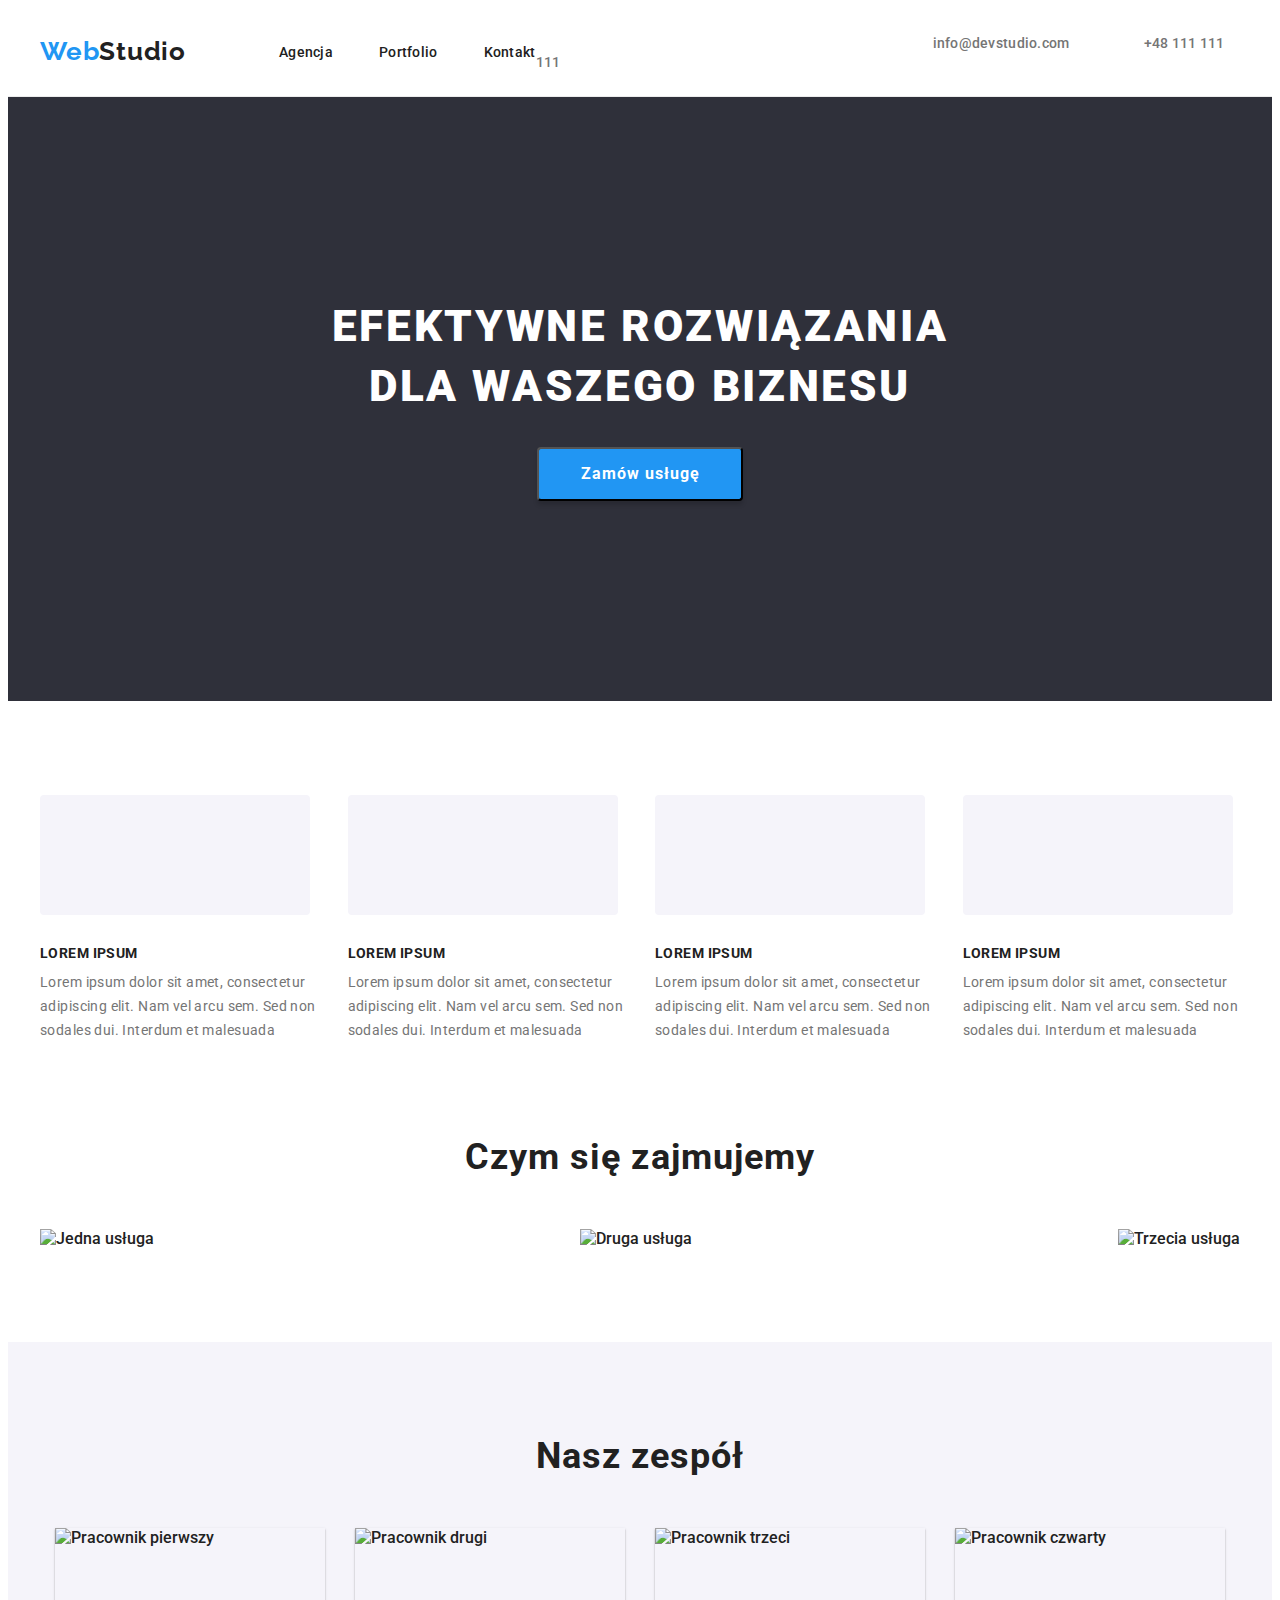
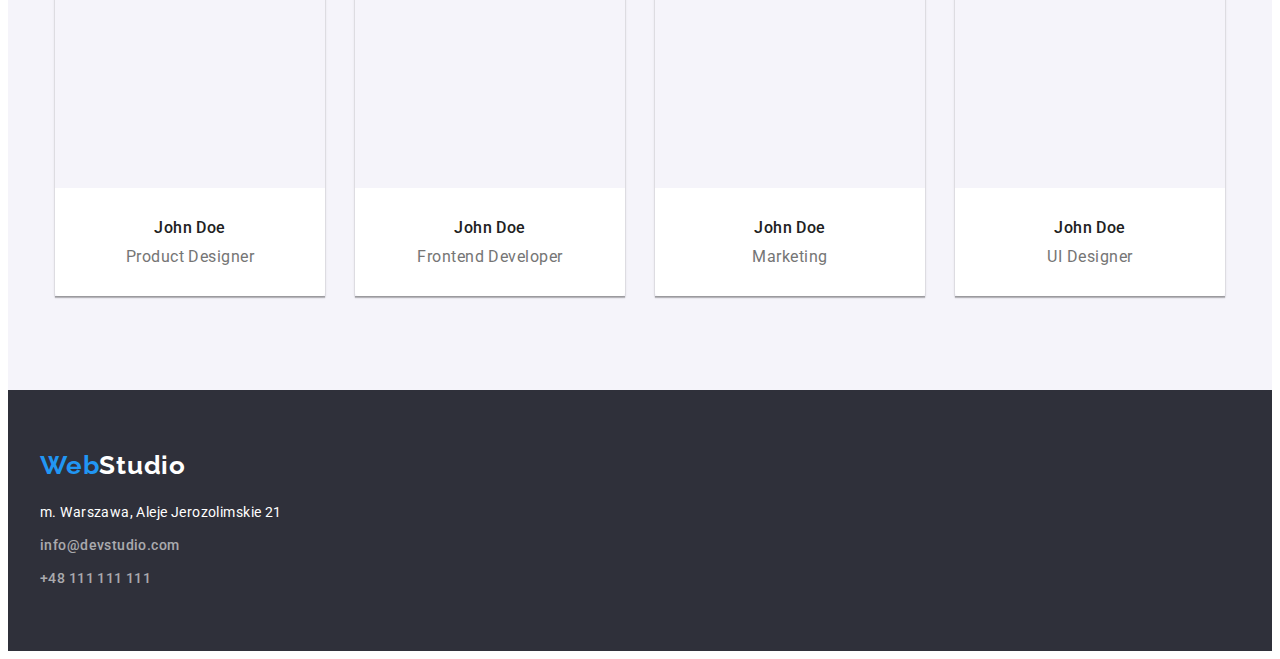
==== index.html @ 3a9ffc83 "Bum" ====
<!DOCTYPE html>
<html lang="en">
  
<!--NAGŁÓWEK-->
<head>
    <meta charset="UTF-8"/>
    <meta name="viewport" content="width=device-width, initial-scale=1.0"/>
    <link rel="preconnect" href="https://fonts.googleapis.com">
    <link rel="preconnect" href="https://fonts.gstatic.com" crossorigin="">
    <link href="https://fonts.googleapis.com/css2?family=Festive&amp;family=Qahiri&amp;family=Raleway:wght@700&amp;family=Roboto:wght@400;500;700;900&amp;family=Rubik:wght@300&amp;display=swap" rel="stylesheet">
    <link rel="stylesheet" href="https://cdnjs.cloudflare.com/ajax/libs/modern-normalize/1.1.0/modern-normalize.min.css" integrity="sha512-wpPYUAdjBVSE4KJnH1VR1HeZfpl1ub8YT/NKx4PuQ5NmX2tKuGu6U/JRp5y+Y8XG2tV+wKQpNHVUX03MfMFn9Q==" crossorigin="anonymous" referrerpolicy="no-referrer" />
    <link rel="stylesheet" href="css/styles.css"/>
    <title>Studio</title>
</head>
  
<!--BODY-->
<body>  
  
  <!--HEADER-->
  <header class="section menu">
    <div class="container">
      <nav class="menu-navigation">
      <a href="index.html" class="logo"><span class="logo-accent-main">Web</span><span class="logo-accent-black">Studio</span></a>
        <ul class="navigation">  
          <li><a href="index.html" class="navigation-link" id="link1">Agencja</a></li>
          <li><a href="portfolio.html" class="navigation-link" id="link2">Portfolio</a></li>
          <li><a href="index.html" class="navigation-link navigation-link-last" id="link3">Kontakt</a></li>
        </ul>
      <div class="contacts">
        <a href="mailto:info@devstudio.com" class="contacts-link"><svg class="ico-email" width="16px" height="12px"><use href="images/sprite.svg#icon-envelope"></use></svg>info@devstudio.com</a>
        <a href="tel:+48111111111" class="contacts-link"><svg class="ico-phone" width="10px" height="16px"><use href="images/sprite.svg#icon-phone"></use></svg>+48 111 111 111</a>
      </div>
    </nav>
    </div>
  </header>

  <!--TREŚĆ GŁÓWNA-->
  <main>
    
    <section class="section order-container">
    <div class="container">
      <h1 class="container-text">efektywne rozwiązania<br/>dla Waszego biznesu</h1>
      <button type="button" class="order-button">Zamów usługę</button>
    </div>
    </section>

    <!-- Przewaga -->
    <div class="container">
      <section class="section our-advantages">
      <ul class="paragraphs">
        <li class="paragraphs-item">
          <div class="company-logo">
            <svg class="company-logo-antenna" width="70px" height="70px"><use href="images/sprite.svg#icon-antenna"></use></svg>
          </div>  
          <h2>LOREM IPSUM</h2>
          Lorem ipsum dolor sit amet, consectetur adipiscing elit. Nam vel arcu sem. Sed non sodales dui. Interdum et malesuada</li>
        <li class="paragraphs-item">
          <div class="company-logo">
            <svg class="company-logo-antenna" width="70px" height="70px"><use href="images/sprite.svg#icon-clock"></use></svg>
          </div>
          <h2>LOREM IPSUM</h2>
          Lorem ipsum dolor sit amet, consectetur adipiscing elit. Nam vel arcu sem. Sed non sodales dui. Interdum et malesuada</li>
        <li class="paragraphs-item">
          <div class="company-logo">
            <svg class="company-logo-antenna" width="70px" height="70px"><use href="images/sprite.svg#icon-diagram"></use></svg>
          </div>
          <h2>LOREM IPSUM</h2>
          Lorem ipsum dolor sit amet, consectetur adipiscing elit. Nam vel arcu sem. Sed non sodales dui. Interdum et malesuada</li>
        <li class="paragraphs-item paragraphs-item-last">
          <div class="company-logo">
            <svg class="company-logo-antenna" width="70px" height="70px"><use href="images/sprite.svg#icon-astronaut"></use></svg>
          </div>
          <h2>LOREM IPSUM</h2>
          Lorem ipsum dolor sit amet, consectetur adipiscing elit. Nam vel arcu sem. Sed non sodales dui. Interdum et malesuada</li>                      
      </ul>
      </section>
    </div>
      
    <!-- OFERTA -->
    <section class="section offer">
    <div class="container">
    <h2>Czym się zajmujemy</h2>
      <ul class="offer-list">
      <li class="offer-list-item"><img src="./images/US1.jpg" alt="Jedna usługa" width="370" height="294" id="us1"></li>
      <li class="offer-list-item"><img src="./images/US2.jpg" alt="Druga usługa" width="370" height="294" id="us2"></li>
      <li class="offer-list-item offer-list-item-last"><img src="./images/US3.jpg" alt="Trzecia usługa" width="370" height="294" id="us3"></li>
      </ul>
    </div>
    </section>

    <!-- TEAM -->
    <section class="section team">
      <div class="container">
      <h2>Nasz zespół</h2>
        <ul class="persons-list">
          <li class="persons-list-item">
            <img src="./images/P1.jpg" alt="Pracownik pierwszy" width="270" height="260">
          <div class="persons-list-description">  
            <h4>John Doe</h4>
            <h5>Product Designer</h5>
          </div>
          </li>
          
          <li class="persons-list-item">
            <img src="./images/P2.jpg" alt="Pracownik drugi" width="270" height="260">
            <div class="persons-list-description">
            <h4>John Doe</h4>
            <h5>Frontend Developer</h5>
            </div>
          </li>
          
          <li class="persons-list-item">
            <img src="./images/P3.jpg" alt="Pracownik trzeci" width="270" height="260">
            <div class="persons-list-description">
            <h4>John Doe</h4>
            <h5>Marketing</h5>
            </div>
          </li>
          
          <li class="persons-list-item">
            <img src="./images/P4.jpg" alt="Pracownik czwarty" width="270" height="260" onmouseover="this.src='./images/P4alt.jpg';" onmouseout="this.src='./images/P4.jpg';" >
            <div class="persons-list-description">
            <h4>John Doe</h4>
            <h5>UI Designer</h5>
            </div>
          </li>
        </ul>
      </div>
    </section>

  </main>

  <!-- STOPKA -->
  <!-- <footer class="section footer">
    <div class="container">
      <section class="footer-section">
    <a href="index.html" class="logo"><span>Web</span><span class="logo-accent-white">Studio</span></a>
    <address class="address"> m. Warszawa, Aleje Jerozolimskie 21 <br/>
      <a href="mailto:info@devstudio.com" class="contacts-link">info@devstudio.com</a><br/>
      <a href="tel:+48111111111" class="contacts-link">+48 111 111 111</a>
    </address>
      </section>
    </div>
  </footer> -->

  <footer class="section footer">
    <div class="container">
      <section class="footer-section">
    <a href="index.html" class="logo"><span>Web</span><span class="logo-accent-white">Studio</span></a>
    <address class="address">
      <ul class="footer-list"> 
        <li class="footer-list-item"><span class="footer-address">m. Warszawa, Aleje Jerozolimskie 21</span></li>
        <li class="footer-list-item"><a href="mailto:info@devstudio.com" class="footer-link">info@devstudio.com</a></li>
        <li class="footer-list-item"><a href="tel:+48111111111" class="footer-link">+48 111 111 111</a></li>
      </ul>
    </address>
      </section>
    </div>
  </footer>

</body>
  
</html>
---- css/styles.css ----
/* =====FORMAL STUFF===== */
:root{
  --brand-color: #2196F3;
  --default-text-color: #212121;
  --secondary-text-color: #757575;
  --basic-white: #FFFFFF;
}

h1,
h2,
h3,
h4,
h5,
h6,
p,
ul,
ol {
  margin: 0px;
  padding: 0px;
  list-style: none;
}

a {
  text-decoration: none;
}

body {
  font-family: "Roboto", sans-serif;
  color: var(--default-text-color);
  font-weight: 500;
}

.container {
  width: 1200px;
  margin: 0 auto;
  padding: 0 15px;
}

.section {
  padding: 94px 0px 94px 0px;
}


/* =====HEADER SECTION===== */
.menu {
  border-bottom: 1px solid #ececec;
  padding: 24px 0px 25px 0px;
}

.logo{
  font-family: Raleway;
  text-decoration: none;
  font-style: normal;
  font-weight: 700;
  font-size: 26px;
  line-height: 1.192;
  letter-spacing: 0.03em;
  color: var(--brand-color);
}

.logo-accent-black{
  color: var(--default-text-color);
}

.logo-accent-white{
  color: var(--basic-white);
}

.menu-navigation{
  display: flex;
  align-items: center;
}

.navigation{
  margin-left: 93px;
  display: flex;
}

.navigation-link {
  text-decoration: none;
  color: var(--default-text-color);
  font-size: 14px;
  font-weight: 500;
  line-height: 1.142;
  letter-spacing: 0.02em;
  margin-right: 46px;
}

.navigation-link-last{
  margin-right: 0px;
}

.navigation-link:hover,
.navigation-link:focus {
  text-decoration: none;
  color: var(--brand-color);
  font-weight: 500;
  font-size: 14px;  
  line-height: 1.142;
  letter-spacing: 0.02em;  
}

.contacts-link {
  text-decoration: none;
  color: var(--secondary-text-color);
  font-size: 14px;  
  font-weight: 500;
  line-height: 1.142; 
  letter-spacing: 0.02em; 
}

.contacts-link:first-child{
  margin-right: 50px;
  margin-left: 371px;
}

.contacts-link:hover,
.contacts-link:focus {
  text-decoration: none;
  color: var(--brand-color);
  font-weight: 500;
  font-size: 14px;
  line-height: 1.142;
  letter-spacing: 0.02em;    
}

.ico-email {
  margin-right: 10px;
}

.ico-phone {
  margin-right: 10px;
}


/* =====ORDER SECTION===== */
.order-container{
  padding: 200px 0px 200px 0px;
  background: #2F303A;
  background-image: linear-gradient(
    rgba(47, 48, 58, 0.4),
    rgba(47, 48, 58, 0.4)
  ),
  url("../images/back.png");
  text-align: center;
  display: flex;
  justify-content: center;
}

.order-container h1{
  font-style: normal;
  font-weight: 900;
  font-size: 44px;
  line-height: 1.363;
  color: var(--basic-white);
  letter-spacing: 0.06em;
  text-transform: uppercase;
}

.order-button {
  background: var(--brand-color);
  box-shadow: 0px 4px 4px rgba(0, 0, 0, 0.15);
  border-radius: 4px;
  font-family: "Roboto";
  font-style: normal;
  font-weight: bold;
  font-size: 16px;
  line-height: 1.875;
  letter-spacing: 0.06em;
  color: var(--basic-white);
  cursor: pointer;
  margin-top: 30px;
  padding: 10px 41px 10px 42px;
}


/* =====FILTERS ON PORTFOLIO SITE===== */
.filters-list {
  display: flex;
  justify-content: center;
}

.button-port{
  background: #F5F4FA;
  border-radius: 4px;
  font-family: "Roboto";
  font-style: normal;
  font-weight: 500;
  font-size: 16px;
  line-height: 1.625;
  text-align: center;
  letter-spacing: 0.03em;
  cursor: pointer;
  border-radius: 4px;  
  border: none;
  padding: 6px 22px 6px 22px;
  margin-right: 8px;
  margin-top: 94px;
  margin-bottom: 50px;
}

.button-port:hover,
.button-port:focus{
  background: var(--brand-color);
  box-shadow: 0px 3px 1px rgba(0, 0, 0, 0.1), 0px 1px 2px rgba(0, 0, 0, 0.08), 0px 2px 2px rgba(0, 0, 0, 0.12);
  border-radius: 4px;
  font-family: "Roboto";
  color: var(--basic-white);
}


/* =====OUR ADVANTAGES SECTION===== */
.our-advantages ul h2{
  font-style: normal;
  font-weight: bold;
  font-size: 14px;
  line-height: 1.142;
  letter-spacing: 0.03em;
  text-transform: uppercase;
  color: var(--default-text-color);
  margin-bottom: 10px;  
}

.paragraphs{
  display: flex;
}

.paragraphs li{
  font-style: normal;
  font-weight: normal;
  font-size: 14px;
  line-height: 1.714;
  letter-spacing: 0.03em;
  color: var(--secondary-text-color);  
}

.paragraphs-item {
  margin-right: 30px;
}

.paragraphs-item-last {
  margin-right: 0px;
}

.company-logo {
  display: flex;
  background-color: #f5f4fa;
  height: 120px;
  width: 270px;
  align-items: center;
  justify-content: center;
  margin-bottom: 30px;
  border-radius: 4px;
}


/* =====OFFER SECTION===== */
.offer{
  padding-top: 0px;
}

.offer h2{
  font-style: normal;
  font-weight: 700;
  font-size: 36px;
  line-height: 1.166;
  text-align: center;
  letter-spacing: 0.03em;
}

.offer-list {
  display: flex;
  padding-top: 50px;
  justify-content: space-between;
}

/* =====TEAM SECTION===== */
.team{
  background: #F5F4FA;
}

.team h2{
  font-style: normal;
  font-weight: 700;
  font-size: 36px;
  line-height: 1.166;
  text-align: center;
  letter-spacing: 0.03em;
  padding-bottom: 50px;
}

.persons-list{
  display: flex;
  justify-content: space-around;
}

.persons-list-description{
  background-color: var(--basic-white);
  padding-top: 30px;
  padding-bottom: 30px;
  border-radius: 0px 0px 4px 4px;
}

.persons-list h4{
  font-style: normal;
  font-weight: 500;
  font-size: 16px;
  line-height: 1.187;
  text-align: center;
  letter-spacing: 0.03em;
  margin-bottom: 10px;
}

.persons-list h5{
  font-style: normal;
  font-weight: 400;
  font-size: 16px;
  line-height: 1.187;
  text-align: center;
  letter-spacing: 0.03em;
  color: var(--secondary-text-color);
}

.persons-list-item{
  box-shadow: 0px 1px 3px rgba(0, 0, 0, 0.12), 0px 1px 1px rgba(0, 0, 0, 0.14), 0px 2px 1px rgba(0, 0, 0, 0.2);
}

.persons-list-item img{
  display: block;
}


/* =====PORTFOLIO SECTION===== */
.portfolio-list-item-description {
  border-left: 1px solid #EEEEEE;
  border-bottom: 1px solid #EEEEEE;
  border-right: 1px solid #EEEEEE;
  padding: 20px 0px 20px 20px;
}

.portfolio h4{
  font-style: normal;
  font-weight: 700;
  font-size: 18px;
  line-height: 2;
  letter-spacing: 0.06em;  
}

.portfolio h5{
  font-style: normal;
  font-weight: 400;
  font-size: 16px;
  line-height: 1.875;
  letter-spacing: 0.03em;
  color: var(--secondary-text-color); 
}

.portfolio-list {
  display: flex;
  flex-wrap: wrap;
  margin-bottom: 64px;
}

.portfolio-list-item{
  margin-right: 30px;
  margin-bottom: 30px;
}

.portfolio-list-item-no-margin{
  margin-right: 0px;
}

.portfolio-list-item img {
  display: block;
}

/* =====FOOTER SECTION===== */
/* .footer{
  background: #2F303A;
  padding: 60px 0px 60px 0px;
}

.address{
  font-style: normal;
  font-weight: normal;
  font-size: 14px;
  line-height: 1.714;
  letter-spacing: 0.03em;
  margin-top: 11px;
  color: var(--basic-white);  
}

.address .contacts-link{
  font-style: normal;
  font-weight: 500;
  font-size: 14px;
  line-height: 1.714;
  letter-spacing: 0.03em;
  color: rgba(255, 255, 255, 0.6);
  margin-top: 9px;
}

.address .contacts-link:hover,
.address .contacts-link:focus{
  font-style: normal;
  font-weight: 500;
  font-size: 14px;
  line-height: 1.714;
  letter-spacing: 0.03em;
  color: var(--brand-color);
} */

.footer{
  background: #2F303A;
  padding: 60px 0px 60px 0px;
}

.footer-list{
  margin-top:20px;
}

.footer-address{
  font-style: normal;
  font-weight: normal;
  font-size: 14px;
  line-height: 1.714;
  letter-spacing: 0.03em;
  color: var(--basic-white);
}

.footer-list-item{
  margin-top:9px;
}

.footer-link{
  font-style: normal;
  font-weight: 500;
  font-size: 14px;
  line-height: 1.714;
  letter-spacing: 0.03em;
  color: rgba(255, 255, 255, 0.6);
}

.footer-link:hover,
.footer-link:focus{
  font-style: normal;
  font-weight: 500;
  font-size: 14px;
  line-height: 1.714;
  letter-spacing: 0.03em;
  color: var(--brand-color);
}
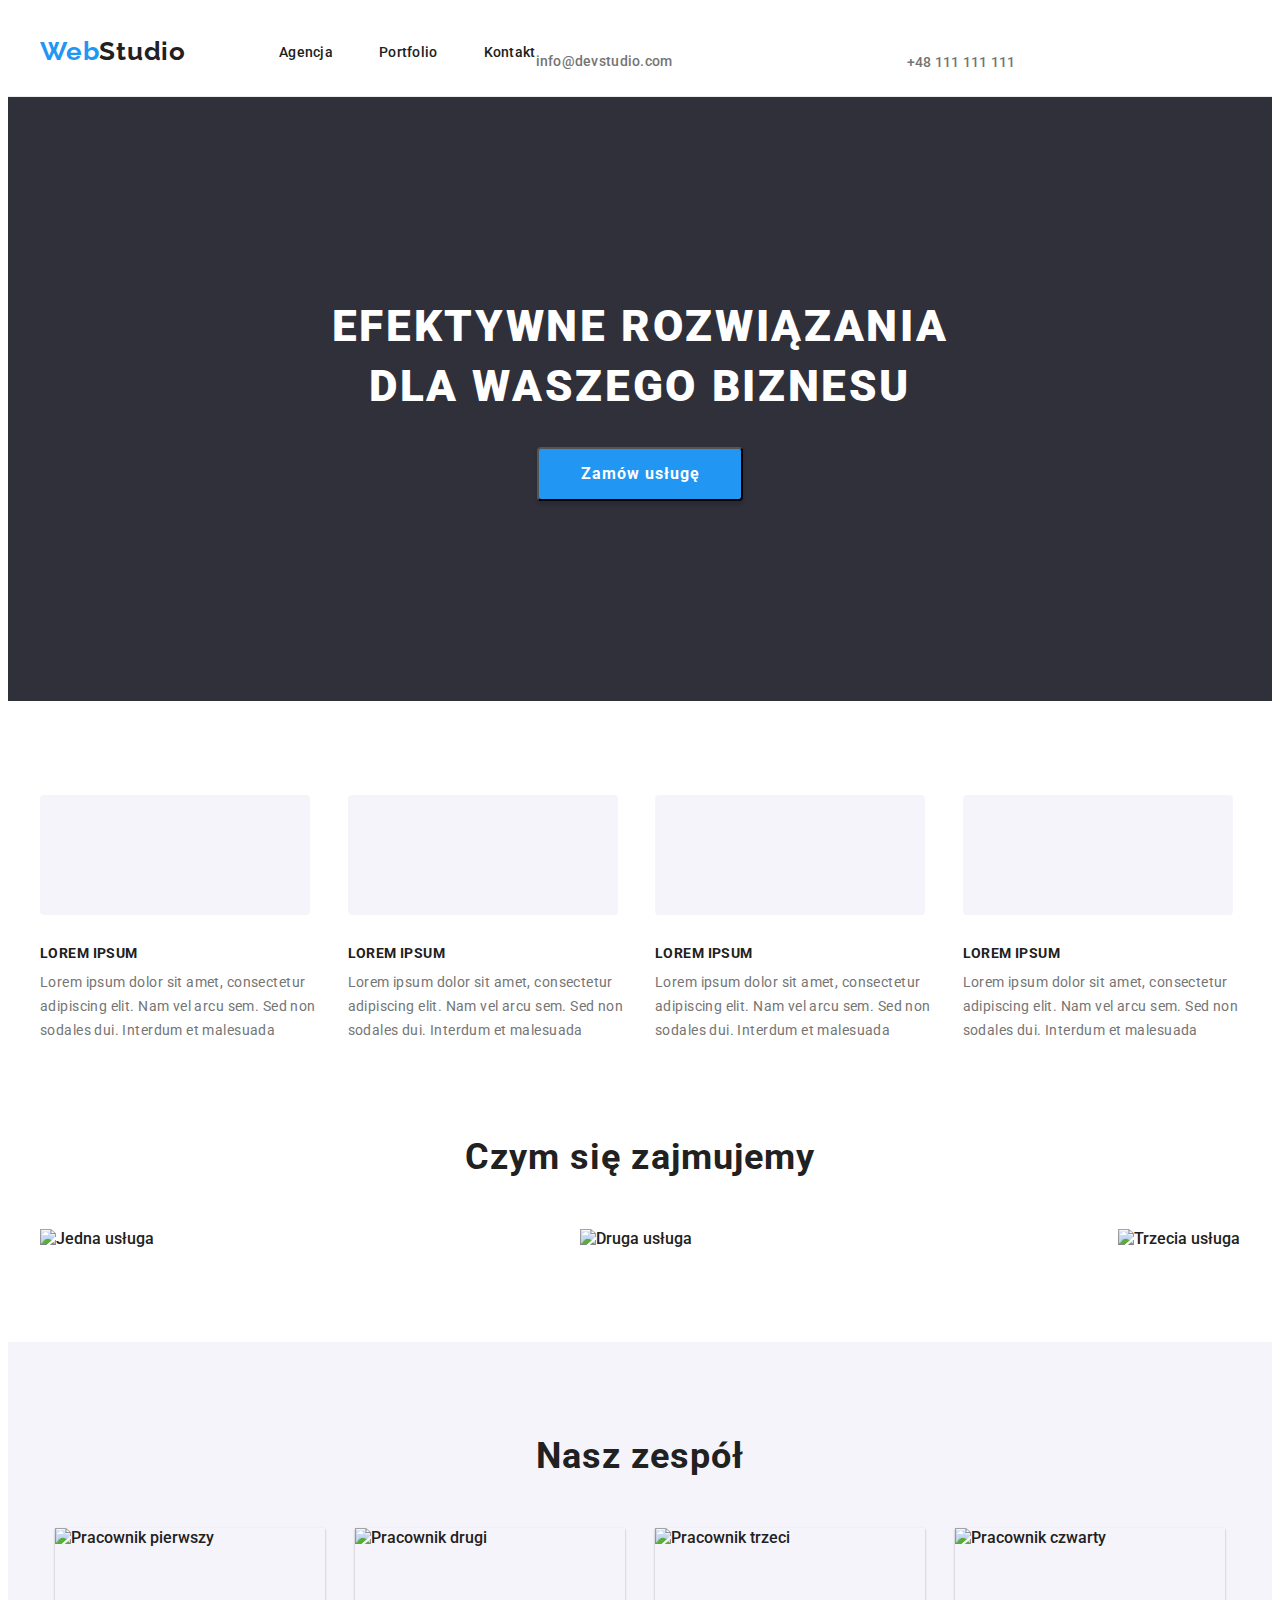
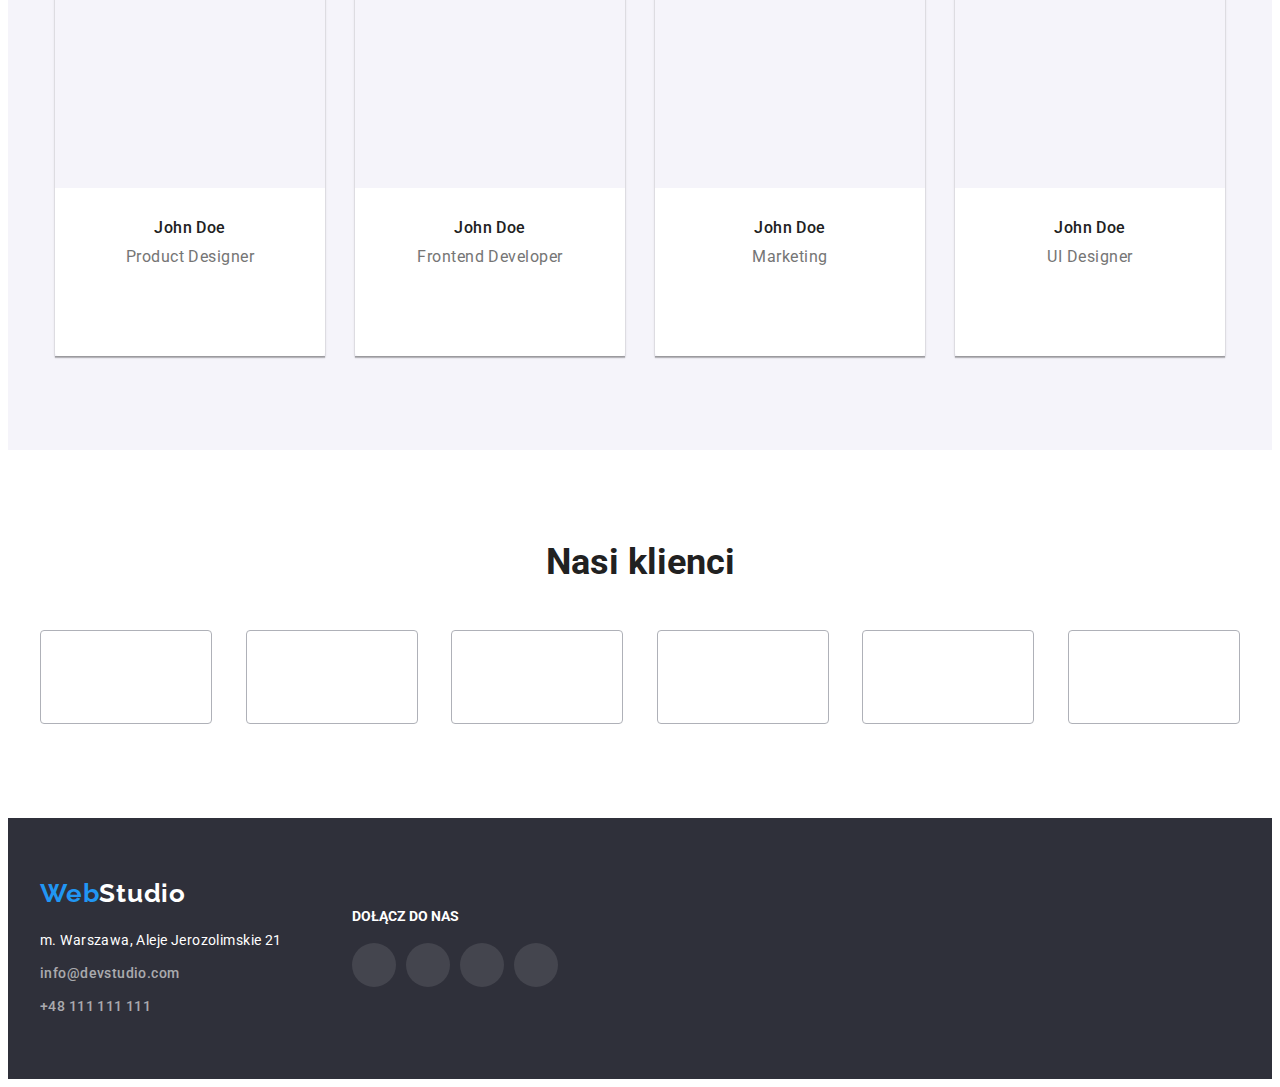
==== commit 74044e0f: "Banana" ====
--- a/index.html
+++ b/index.html
@@ -26,10 +26,14 @@
           <li><a href="portfolio.html" class="navigation-link" id="link2">Portfolio</a></li>
           <li><a href="index.html" class="navigation-link navigation-link-last" id="link3">Kontakt</a></li>
         </ul>
-      <div class="contacts">
+      <!-- <div class="contacts">
         <a href="mailto:info@devstudio.com" class="contacts-link"><svg class="ico-email" width="16px" height="12px"><use href="images/sprite.svg#icon-envelope"></use></svg>info@devstudio.com</a>
         <a href="tel:+48111111111" class="contacts-link"><svg class="ico-phone" width="10px" height="16px"><use href="images/sprite.svg#icon-phone"></use></svg>+48 111 111 111</a>
-      </div>
+      </div> -->
+      <ul class="contacts">
+        <li><a href="mailto:info@devstudio.com" class="contacts-link"><svg class="ico-email" width="16px" height="12px"><use href="images/sprite.svg#icon-envelope"></use></svg>info@devstudio.com</a></li>
+        <li><a href="tel:+48111111111" class="contacts-link"><svg class="ico-phone" width="10px" height="16px"><use href="images/sprite.svg#icon-phone"></use></svg>+48 111 111 111</a></li>
+      </ul>
     </nav>
     </div>
   </header>
@@ -98,6 +102,12 @@
           <div class="persons-list-description">  
             <h4>John Doe</h4>
             <h5>Product Designer</h5>
+            <ul class="social-list">
+              <li class="social-list-item"><a href="#" class="social-list-link"><svg class ="social-list-icon"><use href="images/sprite.svg#icon-instagram"></use></svg></a></li>
+              <li class="social-list-item"><a href="#" class="social-list-link"><svg class ="social-list-icon"><use href="images/sprite.svg#icon-twitter"></use></svg></a></li>
+              <li class="social-list-item"><a href="#" class="social-list-link"><svg class ="social-list-icon"><use href="images/sprite.svg#icon-facebook"></use></svg></a></li>
+              <li class="social-list-item"><a href="#" class="social-list-link"><svg class ="social-list-icon"><use href="images/sprite.svg#icon-linkedin"></use></svg></a></li>
+            </ul>
           </div>
           </li>
           
@@ -106,6 +116,12 @@
             <div class="persons-list-description">
             <h4>John Doe</h4>
             <h5>Frontend Developer</h5>
+            <ul class="social-list">
+              <li class="social-list-item"><a href="#" class="social-list-link"><svg class ="social-list-icon"><use href="images/sprite.svg#icon-instagram"></use></svg></a></li>
+              <li class="social-list-item"><a href="#" class="social-list-link"><svg class ="social-list-icon"><use href="images/sprite.svg#icon-twitter"></use></svg></a></li>
+              <li class="social-list-item"><a href="#" class="social-list-link"><svg class ="social-list-icon"><use href="images/sprite.svg#icon-facebook"></use></svg></a></li>
+              <li class="social-list-item"><a href="#" class="social-list-link"><svg class ="social-list-icon"><use href="images/sprite.svg#icon-linkedin"></use></svg></a></li>
+            </ul>
             </div>
           </li>
           
@@ -114,6 +130,12 @@
             <div class="persons-list-description">
             <h4>John Doe</h4>
             <h5>Marketing</h5>
+            <ul class="social-list">
+              <li class="social-list-item"><a href="#" class="social-list-link"><svg class ="social-list-icon"><use href="images/sprite.svg#icon-instagram"></use></svg></a></li>
+              <li class="social-list-item"><a href="#" class="social-list-link"><svg class ="social-list-icon"><use href="images/sprite.svg#icon-twitter"></use></svg></a></li>
+              <li class="social-list-item"><a href="#" class="social-list-link"><svg class ="social-list-icon"><use href="images/sprite.svg#icon-facebook"></use></svg></a></li>
+              <li class="social-list-item"><a href="#" class="social-list-link"><svg class ="social-list-icon"><use href="images/sprite.svg#icon-linkedin"></use></svg></a></li>
+            </ul>
             </div>
           </li>
           
@@ -122,9 +144,30 @@
             <div class="persons-list-description">
             <h4>John Doe</h4>
             <h5>UI Designer</h5>
+            <ul class="social-list">
+              <li class="social-list-item"><a href="#" class="social-list-link"><svg class ="social-list-icon"><use href="images/sprite.svg#icon-instagram"></use></svg></a></li>
+              <li class="social-list-item"><a href="#" class="social-list-link"><svg class ="social-list-icon"><use href="images/sprite.svg#icon-twitter"></use></svg></a></li>
+              <li class="social-list-item"><a href="#" class="social-list-link"><svg class ="social-list-icon"><use href="images/sprite.svg#icon-facebook"></use></svg></a></li>
+              <li class="social-list-item"><a href="#" class="social-list-link"><svg class ="social-list-icon"><use href="images/sprite.svg#icon-linkedin"></use></svg></a></li>
+            </ul>
             </div>
           </li>
         </ul>
+      </div>
+    </section>
+
+    <!-- OUR CLIENTS -->
+    <section class="section clients">
+      <div class="container">
+        <h4 class="clients-text">Nasi klienci</h4>
+                <ul class="clients-list">
+                    <li class="clients-list-logo"><svg class="client-list-ico"><use href="images/sprite.svg#icon-CompanyLogo1"></use></svg></li>
+                    <li class="clients-list-logo"><svg class="client-list-ico"><use href="images/sprite.svg#icon-CompanyLogo2"></use></svg></li>
+                    <li class="clients-list-logo"><svg class="client-list-ico"><use href="images/sprite.svg#icon-CompanyLogo3"></use></svg></li>
+                    <li class="clients-list-logo"><svg class="client-list-ico"><use href="images/sprite.svg#icon-CompanyLogo4"></use></svg></li>
+                    <li class="clients-list-logo"><svg class="client-list-ico"><use href="images/sprite.svg#icon-CompanyLogo5"></use></svg></li>
+                    <li class="clients-list-logo"><svg class="client-list-ico"><use href="images/sprite.svg#icon-CompanyLogo6"></use></svg></li>
+                </ul>
       </div>
     </section>
 
@@ -144,9 +187,9 @@
   </footer> -->
 
   <footer class="section footer">
-    <div class="container">
-      <section class="footer-section">
+    <div class="container"> 
     <a href="index.html" class="logo"><span>Web</span><span class="logo-accent-white">Studio</span></a>
+    <section class="footer-section">
     <address class="address">
       <ul class="footer-list"> 
         <li class="footer-list-item"><span class="footer-address">m. Warszawa, Aleje Jerozolimskie 21</span></li>
@@ -154,6 +197,15 @@
         <li class="footer-list-item"><a href="tel:+48111111111" class="footer-link">+48 111 111 111</a></li>
       </ul>
     </address>
+    <div class="social-media">
+      <h5 class="social-media-text">DOŁĄCZ DO NAS</h5>
+      <ul class="social-media-list">
+          <li class="social-media-list-item"><a href="#" class="social-media-list-link"><svg class ="social-media-list-icon"><use href="images/sprite.svg#icon-instagram"></use></svg></a></li>
+          <li class="social-media-list-item"><a href="#" class="social-media-list-link"><svg class ="social-media-list-icon"><use href="images/sprite.svg#icon-twitter"></use></svg></a></li>
+          <li class="social-media-list-item"><a href="#" class="social-media-list-link"><svg class ="social-media-list-icon"><use href="images/sprite.svg#icon-facebook"></use></svg></a></li>
+          <li class="social-media-list-item"><a href="#" class="social-media-list-link"><svg class ="social-media-list-icon"><use href="images/sprite.svg#icon-linkedin"></use></svg></a></li>
+      </ul>
+    </div>
       </section>
     </div>
   </footer>
--- a/css/styles.css
+++ b/css/styles.css
@@ -100,6 +100,10 @@
   letter-spacing: 0.02em;  
 }
 
+.contacts{
+  display: flex;
+}
+
 .contacts-link {
   text-decoration: none;
   color: var(--secondary-text-color);
@@ -111,7 +115,7 @@
 
 .contacts-link:first-child{
   margin-right: 50px;
-  margin-left: 371px;
+  margin-left: 345px;
 }
 
 .contacts-link:hover,
@@ -329,6 +333,47 @@
   display: block;
 }
 
+.social-list {
+  display: flex;
+  justify-content: space-around;
+  align-items: center;
+  margin-left: 32px;
+  margin-right: 32px;
+}
+
+.social-list-item {
+  display: flex;
+  align-items: center;
+  justify-content: space-around;
+}
+
+.social-list-icon {
+  width: 20px;
+  height: 20px;
+}
+
+.social-list-icon:hover,
+.social-list-icon:focus {
+  fill: #fff;
+}
+
+.social-list-link {
+  display: flex;
+  align-items: center;
+  justify-content: space-around;
+  width: 44px;
+  height: 44px;
+  margin-top: 16px;
+  background-color: #fff;
+  fill: #afb1b8;
+  border-radius: 50%;
+}
+
+.social-list-link:hover,
+.social-list-link:focus {
+  background-color: #2196f3;
+  fill: #fff;
+}
 
 /* =====PORTFOLIO SECTION===== */
 .portfolio-list-item-description {
@@ -374,6 +419,44 @@
   display: block;
 }
 
+/* =====CLIENTS SECTION===== */
+
+.clients-text {
+  font-family: Roboto;
+  font-style: Bold;
+  font-size: 36px;
+  line-height: 42px;
+  line-height: 100%;
+  text-align: Center;
+  vertical-align: Top;
+  letter-spacing: 3%;
+  margin-bottom: 50px;
+}
+
+.clients-list {
+  display: flex;
+  align-items: left;
+  justify-content: space-between;
+}
+
+.clients-list-logo {
+  display: flex;
+  width: 170px;
+  height: 92px;
+  border-radius: 4px;
+  border-width: 1px;
+  border-style: solid;
+  border-color: #afb1b8;
+  fill: #afb1b8;
+}
+
+.clients-list-logo:hover,
+.clients-list-logo:focus {
+  border-color: #2196f3;
+  fill: #2196f3;
+  cursor: pointer;
+}
+
 /* =====FOOTER SECTION===== */
 /* .footer{
   background: #2F303A;
@@ -415,6 +498,10 @@
   padding: 60px 0px 60px 0px;
 }
 
+.footer-section{
+  display: flex;
+}
+
 .footer-list{
   margin-top:20px;
 }
@@ -449,4 +536,63 @@
   line-height: 1.714;
   letter-spacing: 0.03em;
   color: var(--brand-color);
+}
+
+.social-media {
+  width: 206px;
+  height: 80px;
+  margin-left: 70px;
+}
+
+.social-media-text {
+  font-family: Roboto;
+  font-style: Bold;
+  font-size: 14px;
+  line-height: 16px;
+  line-height: 100%;
+  text-align: Left;
+  vertical-align: Top;
+  letter-spacing: 3%;
+  color: #fff;
+  margin-bottom: 20px;
+}
+
+.social-media-list {
+  display: flex;
+  justify-content: space-between;
+  align-items: flex-start;
+}
+
+.social-media-list-item {
+  display: flex;
+  align-items: flex-start;
+  justify-content: space-between;
+}
+
+.social-media-list-icon {
+  width: 20px;
+  height: 20px;
+}
+
+.social-media-list-icon:hover,
+.social-media-list-icon:focus {
+  fill: #fff;
+}
+
+.social-media-list-link {
+  display: flex;
+  align-items: center;
+  justify-content: space-around;
+  width: 44px;
+  height: 44px;
+  margin-bottom: 30px;
+  background-color: rgba(255, 255, 255, 0.1);
+  fill: #fff;
+  border-radius: 50%;
+}
+
+.social-media-list-link:hover,
+.social-media-list-link:focus {
+  background-color: #2196f3;
+  fill: #fff;
 }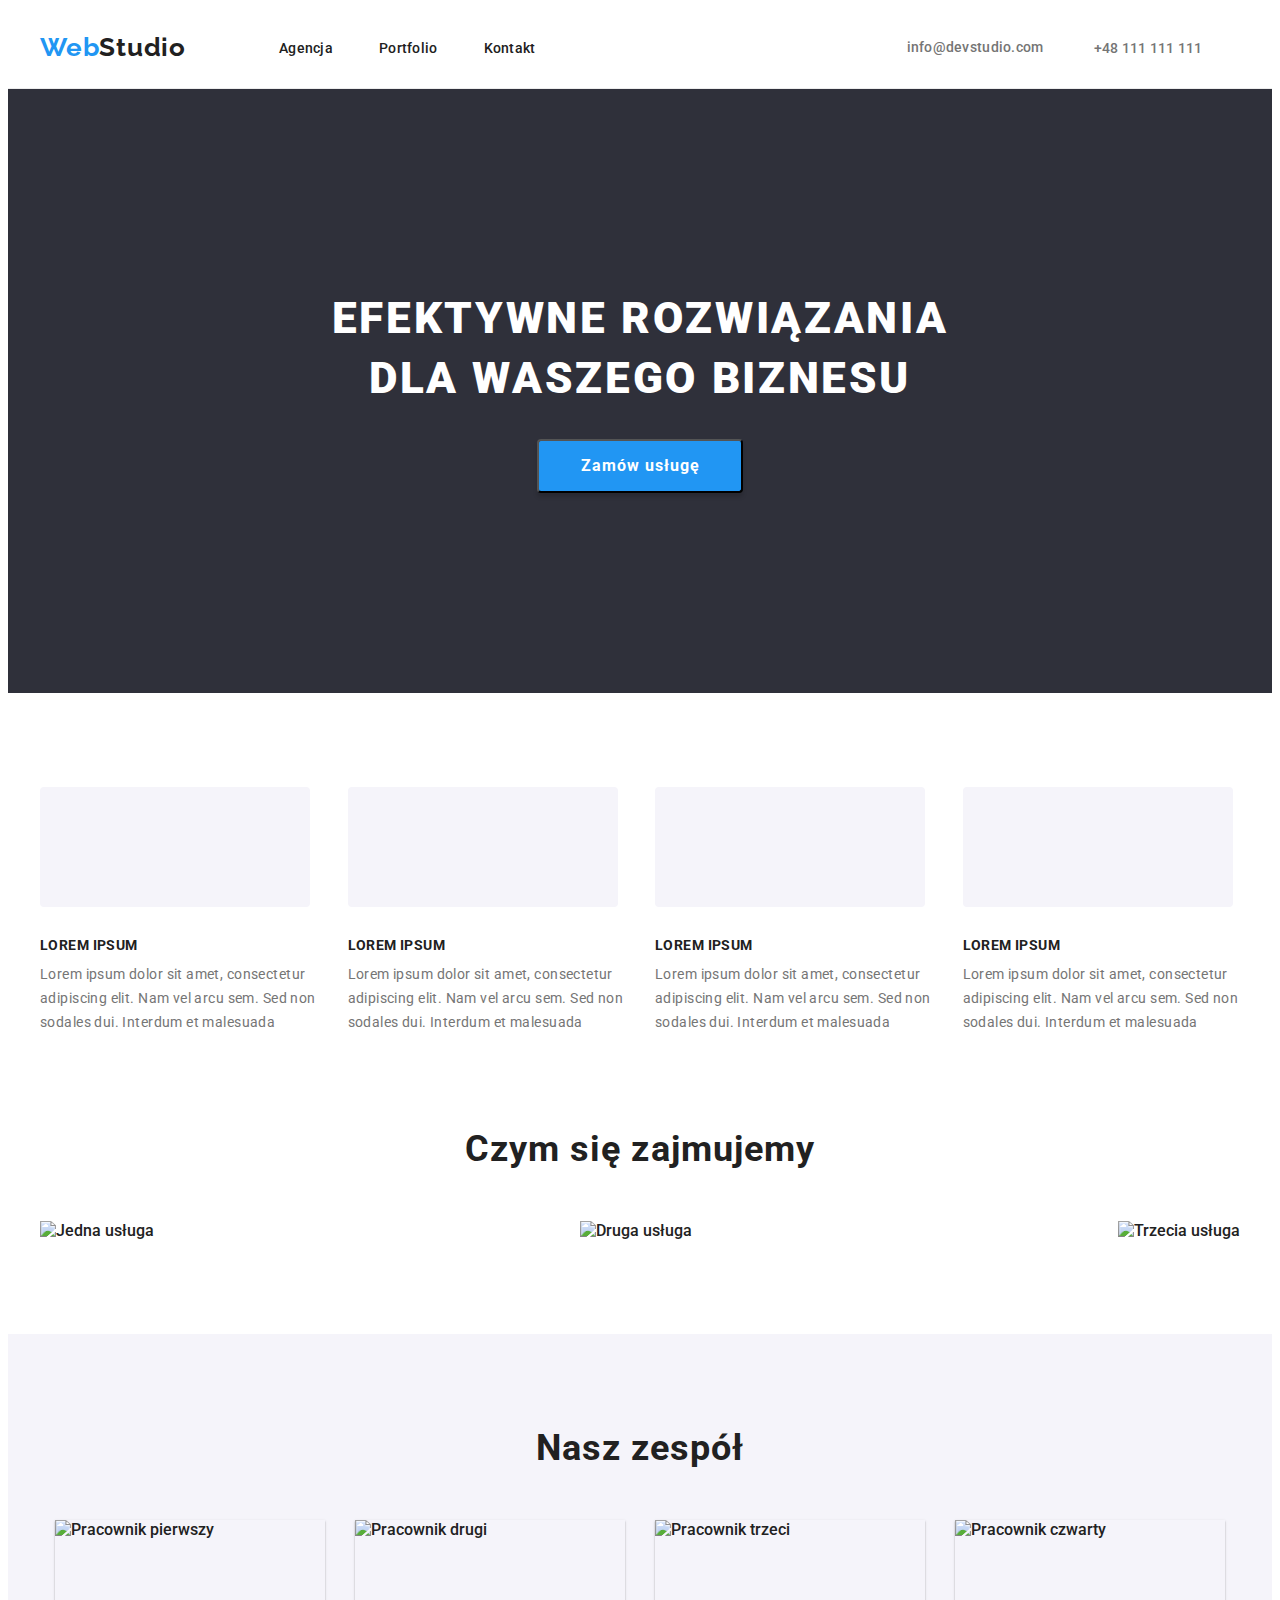
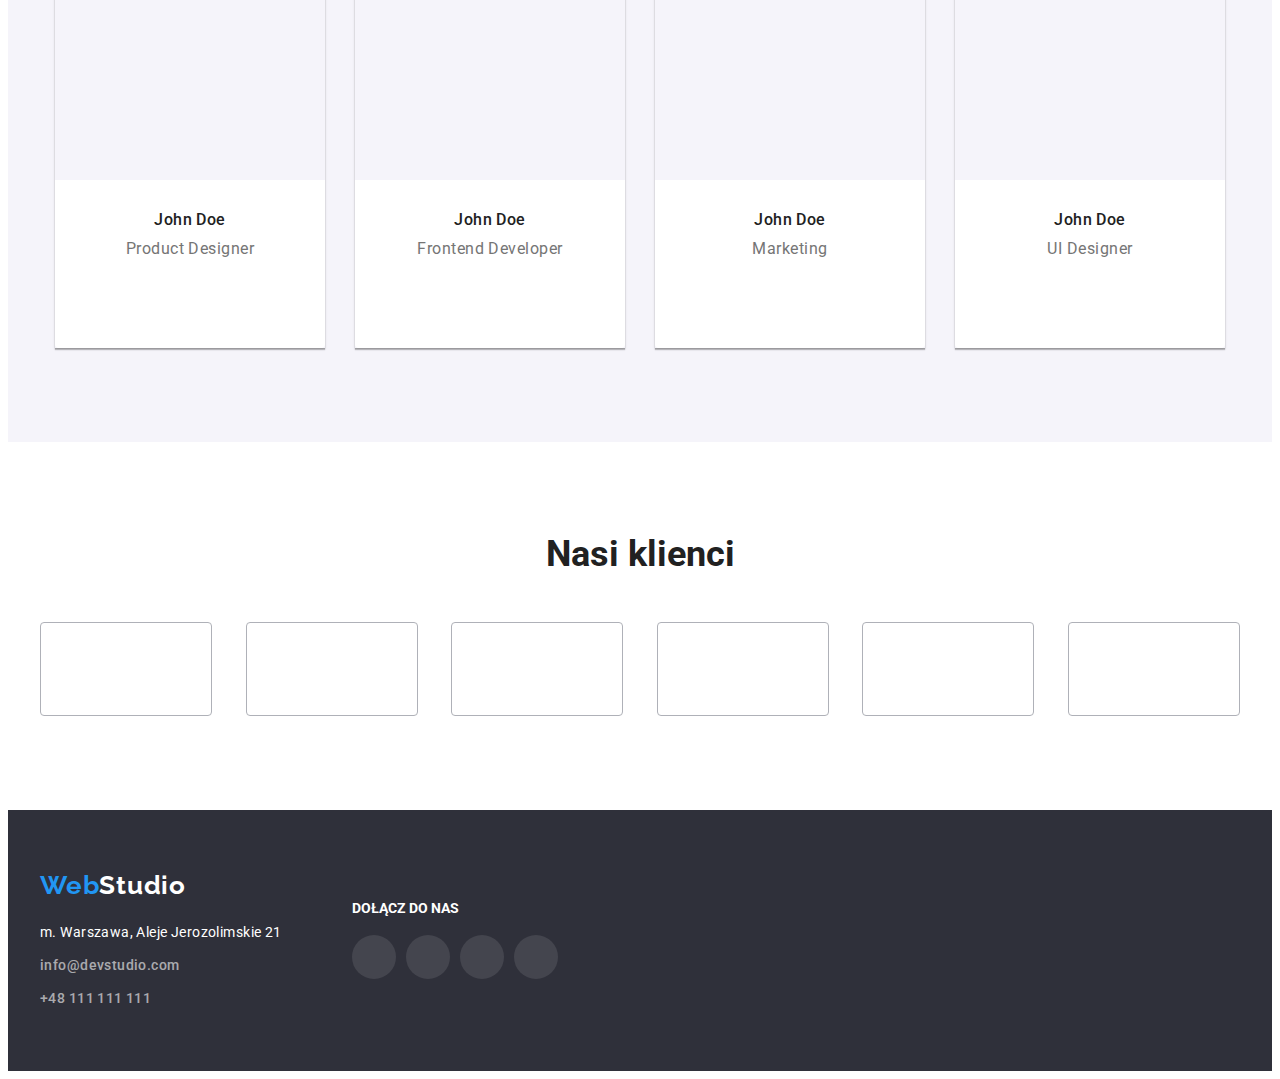
==== commit c28c0aa6: "Finito" ====
--- a/index.html
+++ b/index.html
@@ -31,8 +31,8 @@
         <a href="tel:+48111111111" class="contacts-link"><svg class="ico-phone" width="10px" height="16px"><use href="images/sprite.svg#icon-phone"></use></svg>+48 111 111 111</a>
       </div> -->
       <ul class="contacts">
-        <li><a href="mailto:info@devstudio.com" class="contacts-link"><svg class="ico-email" width="16px" height="12px"><use href="images/sprite.svg#icon-envelope"></use></svg>info@devstudio.com</a></li>
-        <li><a href="tel:+48111111111" class="contacts-link"><svg class="ico-phone" width="10px" height="16px"><use href="images/sprite.svg#icon-phone"></use></svg>+48 111 111 111</a></li>
+        <li class="contact-item"><a href="mailto:info@devstudio.com" class="contacts-link contacts-link-mail"><svg class="ico-email" width="16px" height="12px"><use href="images/sprite.svg#icon-envelope"></use></svg>info@devstudio.com</a></li>
+        <li class="contact-item"><a href="tel:+48111111111" class="contacts-link contacts-link-phone"><svg class="ico-phone" width="10px" height="16px"><use href="images/sprite.svg#icon-phone"></use></svg>+48 111 111 111</a></li>
       </ul>
     </nav>
     </div>
--- a/css/styles.css
+++ b/css/styles.css
@@ -104,6 +104,11 @@
   display: flex;
 }
 
+.contacts-link-mail{
+  margin-left: 345px;
+  margin-right: 30px;
+}
+
 .contacts-link {
   text-decoration: none;
   color: var(--secondary-text-color);
@@ -113,15 +118,11 @@
   letter-spacing: 0.02em; 
 }
 
-.contacts-link:first-child{
-  margin-right: 50px;
-  margin-left: 345px;
-}
-
 .contacts-link:hover,
 .contacts-link:focus {
   text-decoration: none;
   color: var(--brand-color);
+  fill: var(--brand-color);
   font-weight: 500;
   font-size: 14px;
   line-height: 1.142;
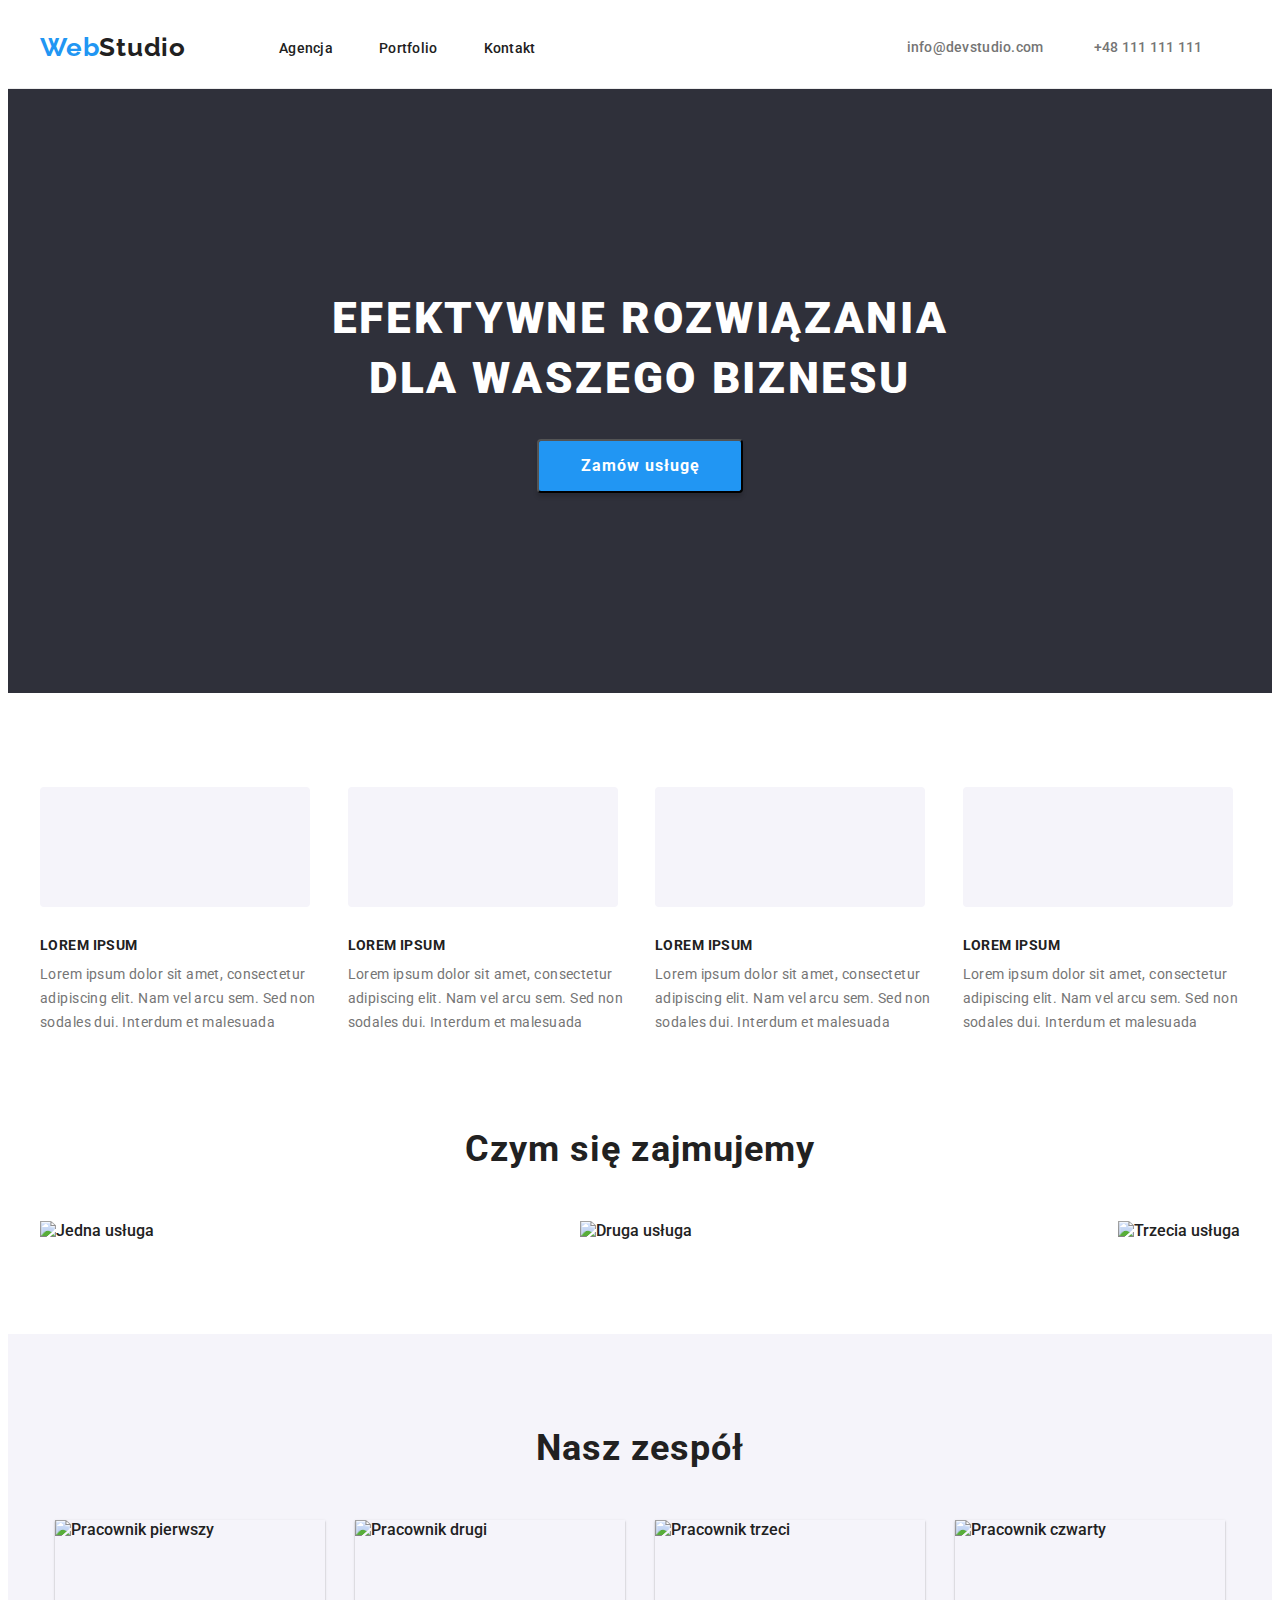
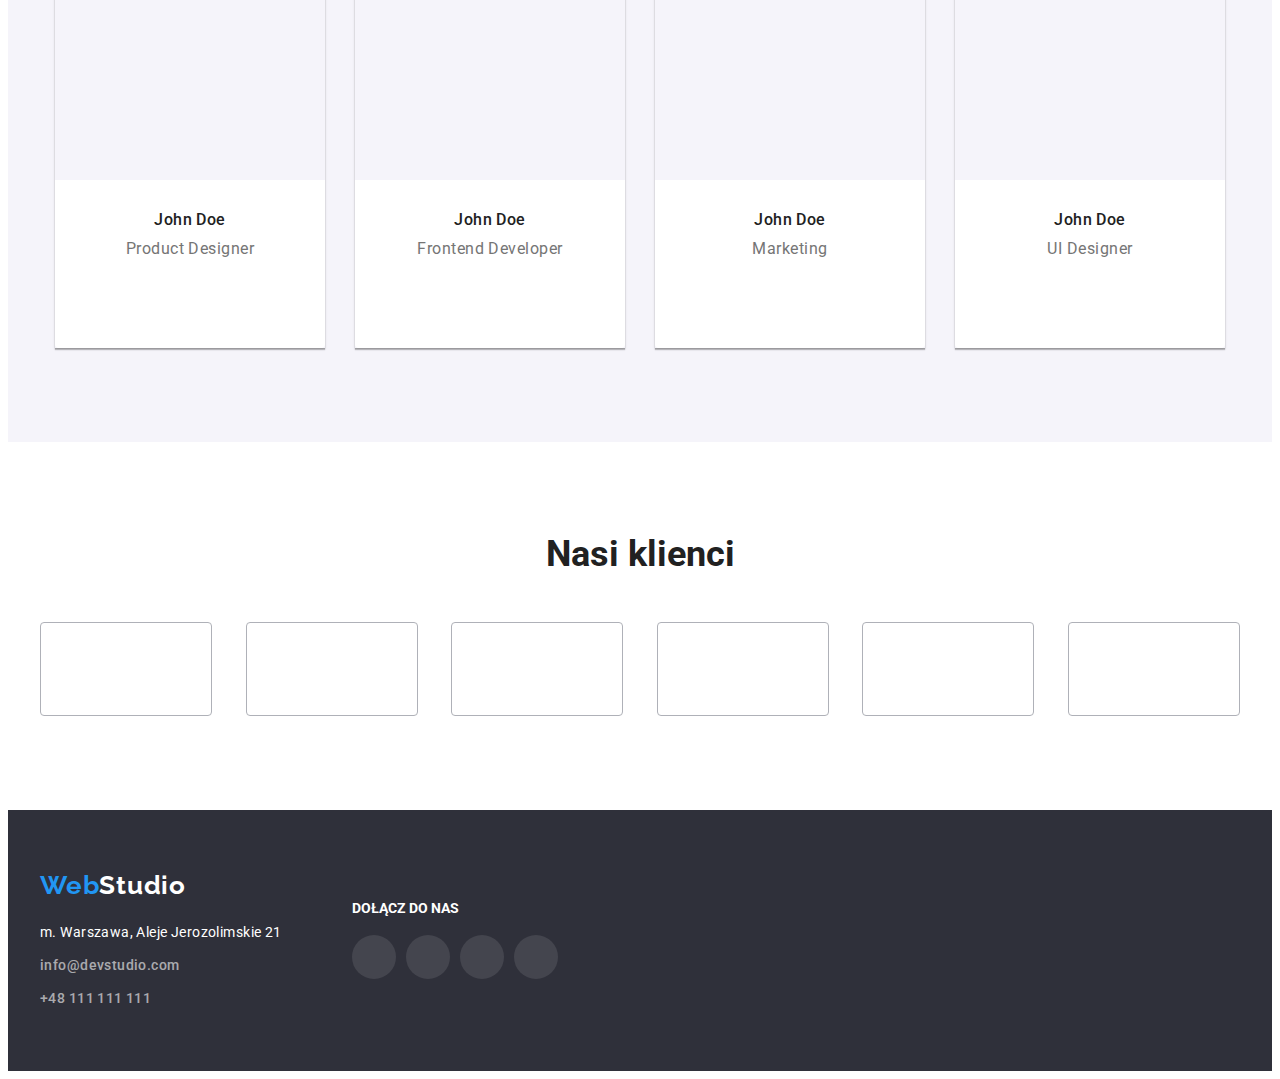
==== commit cea5b07c: "Fixes" ====
--- a/index.html
+++ b/index.html
@@ -52,28 +52,36 @@
     <div class="container">
       <section class="section our-advantages">
       <ul class="paragraphs">
-        <li class="paragraphs-item">
-          <div class="company-logo">
-            <svg class="company-logo-antenna" width="70px" height="70px"><use href="images/sprite.svg#icon-antenna"></use></svg>
-          </div>  
+          <li class="paragraphs-item">
+            <a href="index.html">
+              <div class="company-logo">
+                <svg class="company-logo-antenna" width="70px" height="70px"><use href="images/sprite.svg#icon-antenna"></use></svg>
+              </div>  
+            </a>
           <h2>LOREM IPSUM</h2>
           Lorem ipsum dolor sit amet, consectetur adipiscing elit. Nam vel arcu sem. Sed non sodales dui. Interdum et malesuada</li>
         <li class="paragraphs-item">
-          <div class="company-logo">
-            <svg class="company-logo-antenna" width="70px" height="70px"><use href="images/sprite.svg#icon-clock"></use></svg>
-          </div>
+          <a href="index.html">
+            <div class="company-logo">
+              <svg class="company-logo-clock" width="70px" height="70px"><use href="images/sprite.svg#icon-clock"></use></svg>
+            </div>
+          </a>
           <h2>LOREM IPSUM</h2>
           Lorem ipsum dolor sit amet, consectetur adipiscing elit. Nam vel arcu sem. Sed non sodales dui. Interdum et malesuada</li>
         <li class="paragraphs-item">
-          <div class="company-logo">
-            <svg class="company-logo-antenna" width="70px" height="70px"><use href="images/sprite.svg#icon-diagram"></use></svg>
-          </div>
+          <a href="index.html">
+            <div class="company-logo">
+              <svg class="company-logo-diagram" width="70px" height="70px"><use href="images/sprite.svg#icon-diagram"></use></svg>
+            </div>
+          </a>
           <h2>LOREM IPSUM</h2>
           Lorem ipsum dolor sit amet, consectetur adipiscing elit. Nam vel arcu sem. Sed non sodales dui. Interdum et malesuada</li>
         <li class="paragraphs-item paragraphs-item-last">
-          <div class="company-logo">
-            <svg class="company-logo-antenna" width="70px" height="70px"><use href="images/sprite.svg#icon-astronaut"></use></svg>
-          </div>
+          <a href="index.html">
+            <div class="company-logo">
+              <svg class="company-logo-astronaut" width="70px" height="70px"><use href="images/sprite.svg#icon-astronaut"></use></svg>
+            </div>
+          </a>
           <h2>LOREM IPSUM</h2>
           Lorem ipsum dolor sit amet, consectetur adipiscing elit. Nam vel arcu sem. Sed non sodales dui. Interdum et malesuada</li>                      
       </ul>
--- a/css/styles.css
+++ b/css/styles.css
@@ -110,6 +110,8 @@
 }
 
 .contacts-link {
+  display: flex;
+  align-items: center;
   text-decoration: none;
   color: var(--secondary-text-color);
   font-size: 14px;  
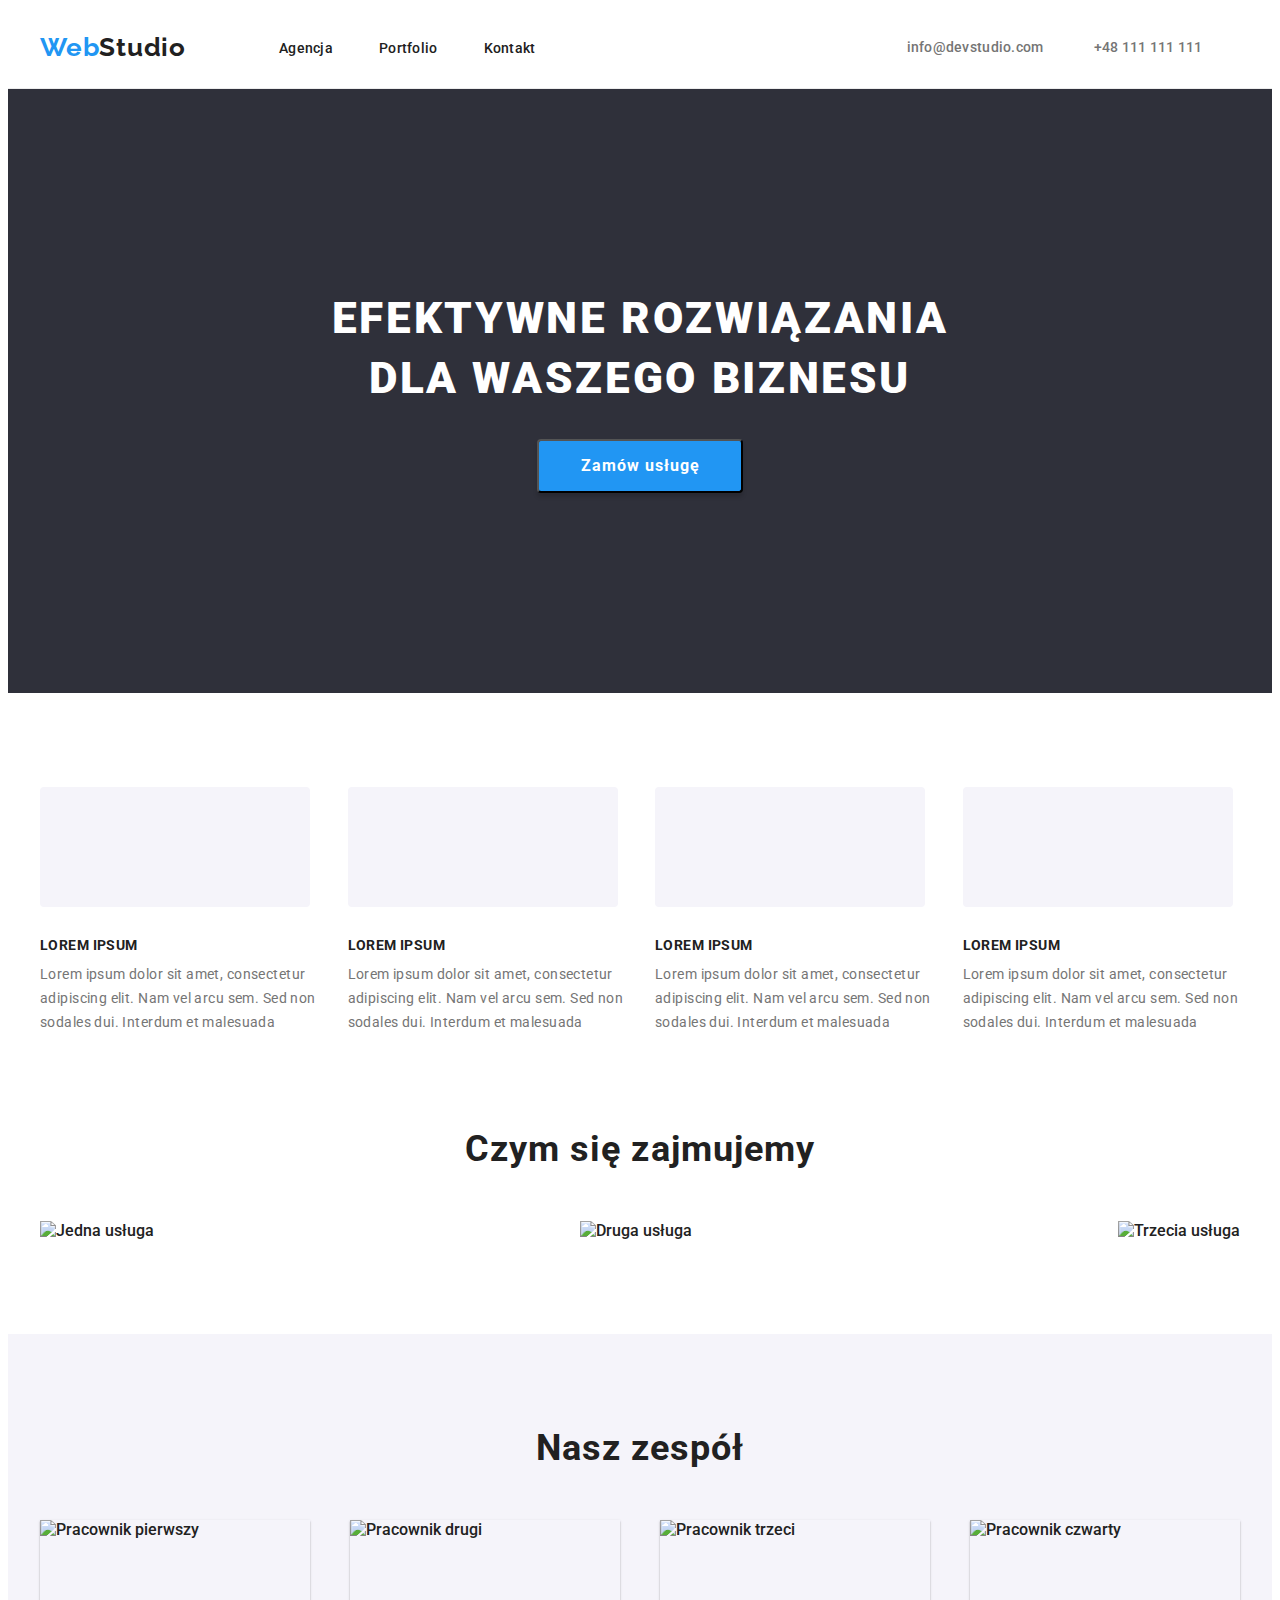
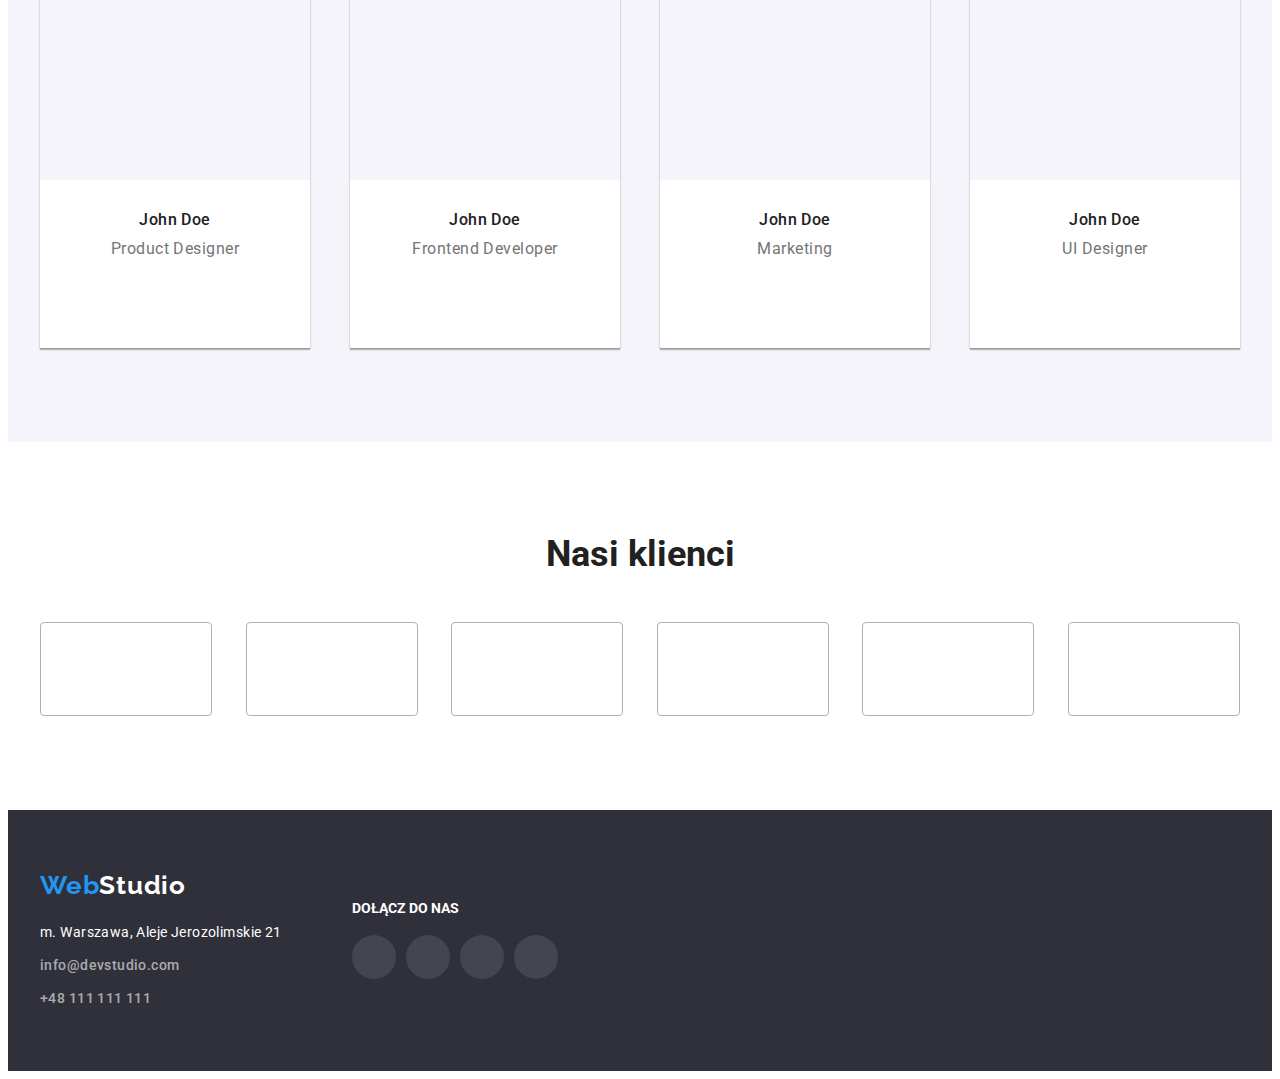
==== commit 8e30a645: "x" ====
--- a/index.html
+++ b/index.html
@@ -169,8 +169,18 @@
       <div class="container">
         <h4 class="clients-text">Nasi klienci</h4>
                 <ul class="clients-list">
-                    <li class="clients-list-logo"><svg class="client-list-ico"><use href="images/sprite.svg#icon-CompanyLogo1"></use></svg></li>
-                    <li class="clients-list-logo"><svg class="client-list-ico"><use href="images/sprite.svg#icon-CompanyLogo2"></use></svg></li>
+                    <li class="clients-list-logo">
+                      <a href="index.html">
+                        <svg class="client-list-ico">
+                          <use href="images/sprite.svg#icon-CompanyLogo1"></use>
+                        </svg>
+                      </a>
+                    </li>
+                    <li class="clients-list-logo">
+                      <svg class="client-list-ico">
+                        <use href="images/sprite.svg#icon-CompanyLogo2"></use>
+                      </svg>
+                    </li>
                     <li class="clients-list-logo"><svg class="client-list-ico"><use href="images/sprite.svg#icon-CompanyLogo3"></use></svg></li>
                     <li class="clients-list-logo"><svg class="client-list-ico"><use href="images/sprite.svg#icon-CompanyLogo4"></use></svg></li>
                     <li class="clients-list-logo"><svg class="client-list-ico"><use href="images/sprite.svg#icon-CompanyLogo5"></use></svg></li>
--- a/css/styles.css
+++ b/css/styles.css
@@ -298,7 +298,7 @@
 
 .persons-list{
   display: flex;
-  justify-content: space-around;
+  justify-content: space-between;
 }
 
 .persons-list-description{
@@ -407,19 +407,16 @@
   display: flex;
   flex-wrap: wrap;
   margin-bottom: 64px;
-}
-
-.portfolio-list-item{
-  margin-right: 30px;
-  margin-bottom: 30px;
-}
-
-.portfolio-list-item-no-margin{
-  margin-right: 0px;
+  gap: 30px;
 }
 
 .portfolio-list-item img {
   display: block;
+}
+
+.portfolio-list-item:hover {
+  box-shadow: 0px 1px 1px rgba(0, 0, 0, 0.12), 0px 4px 4px rgba(0, 0, 0, 0.06), 1px 4px 6px rgba(0, 0, 0, 0.16);
+  cursor: pointer;
 }
 
 /* =====CLIENTS SECTION===== */
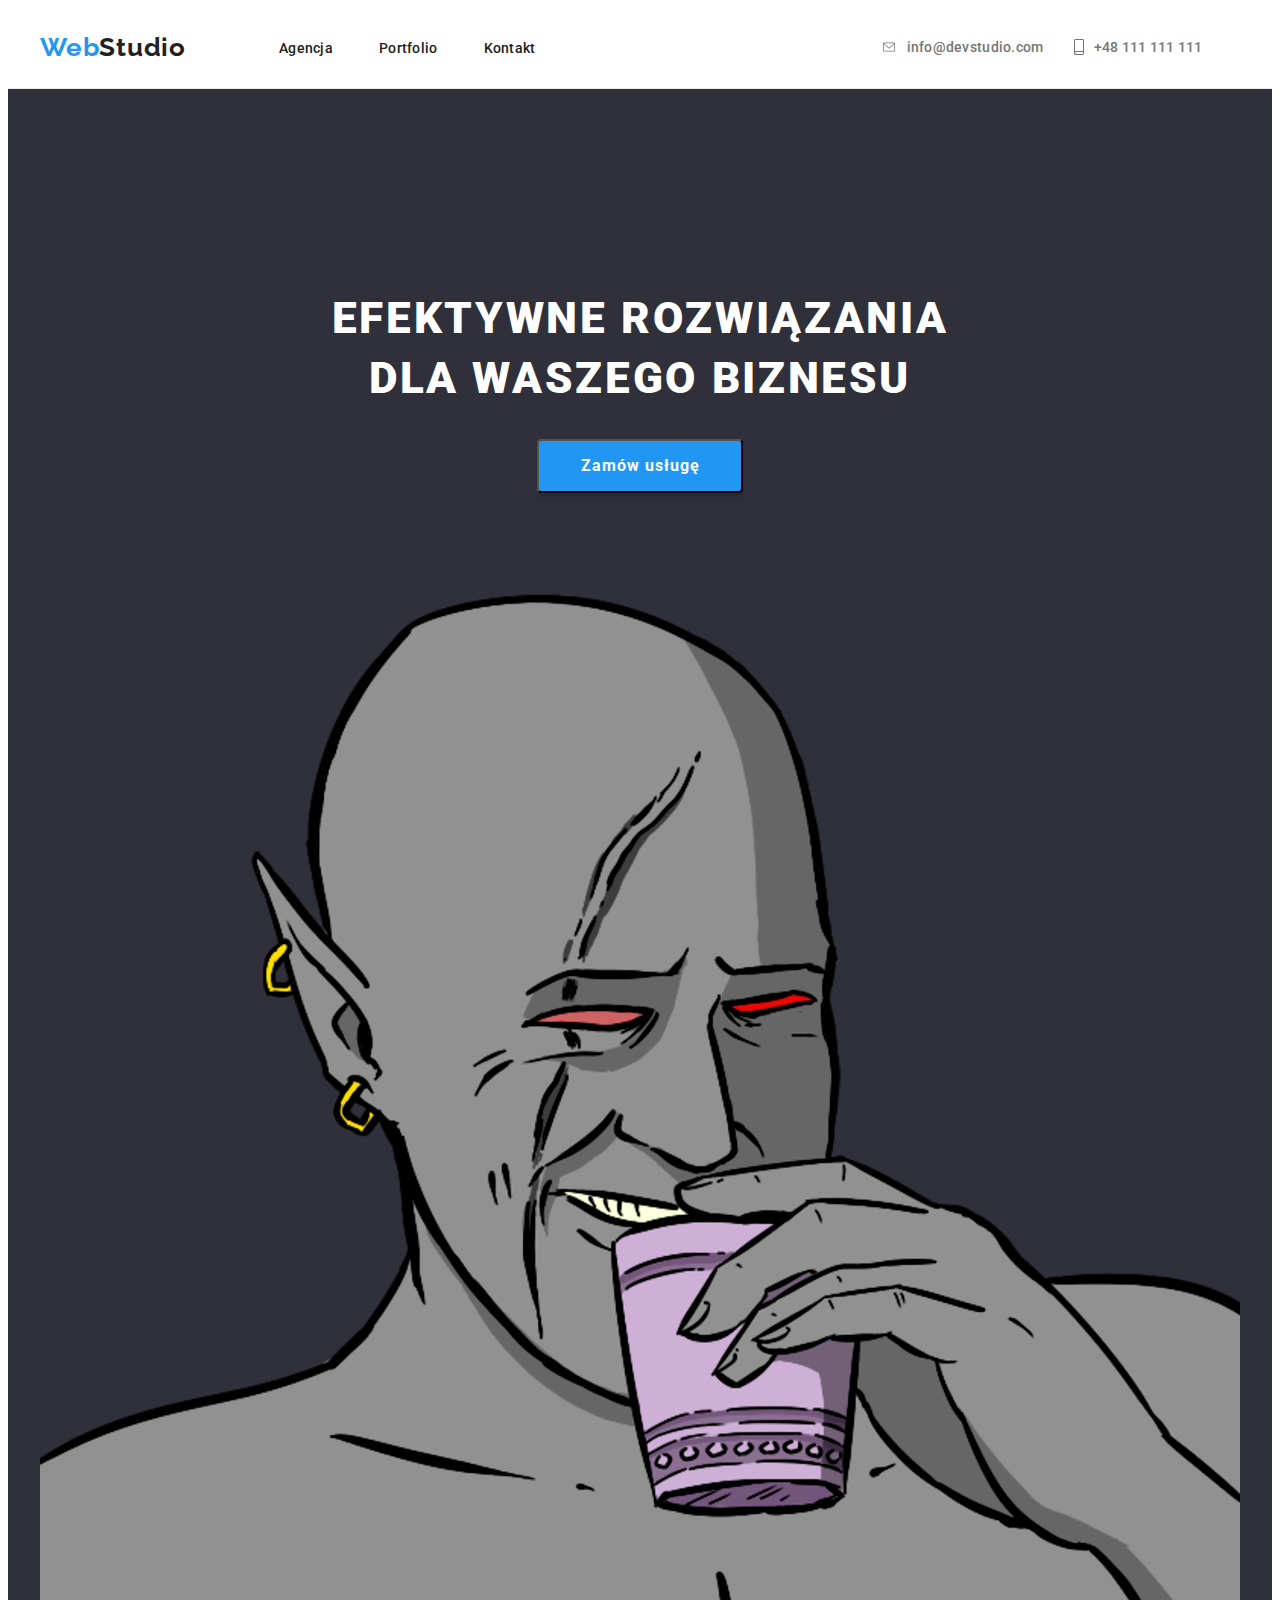
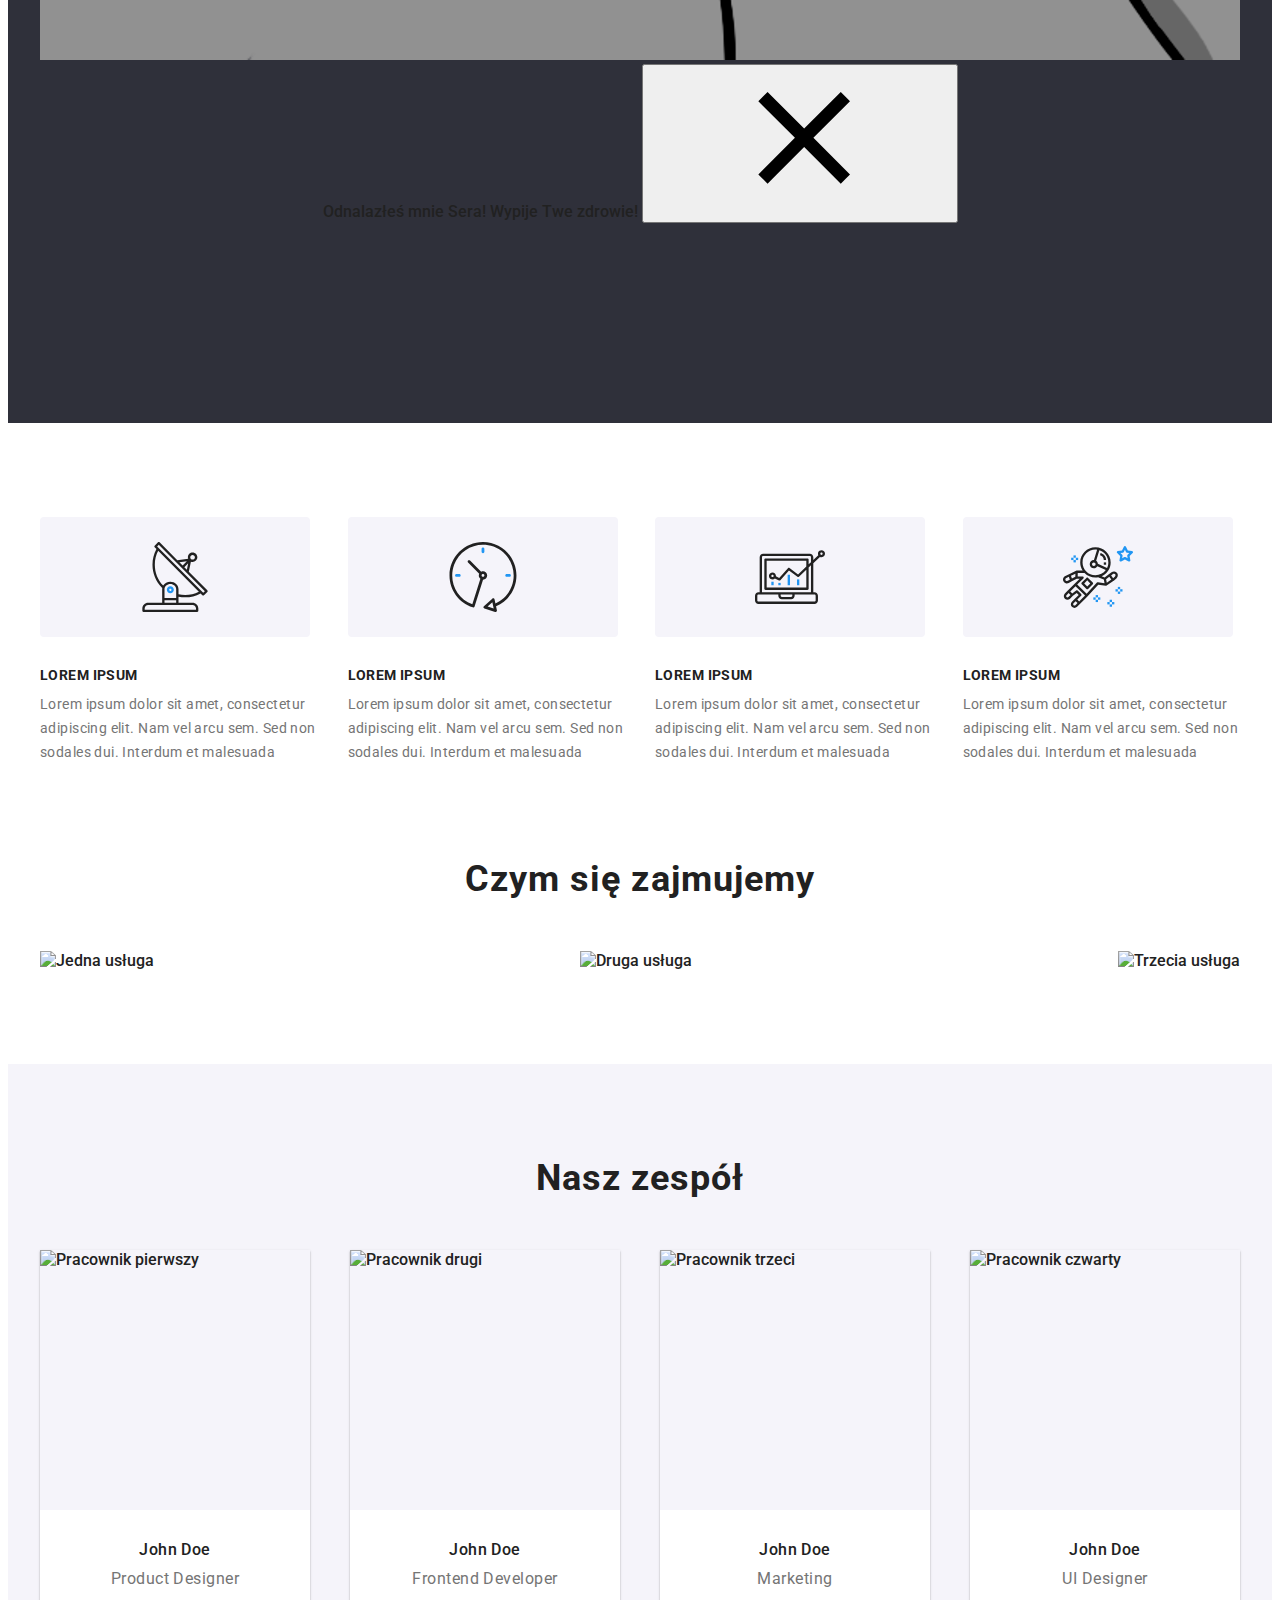
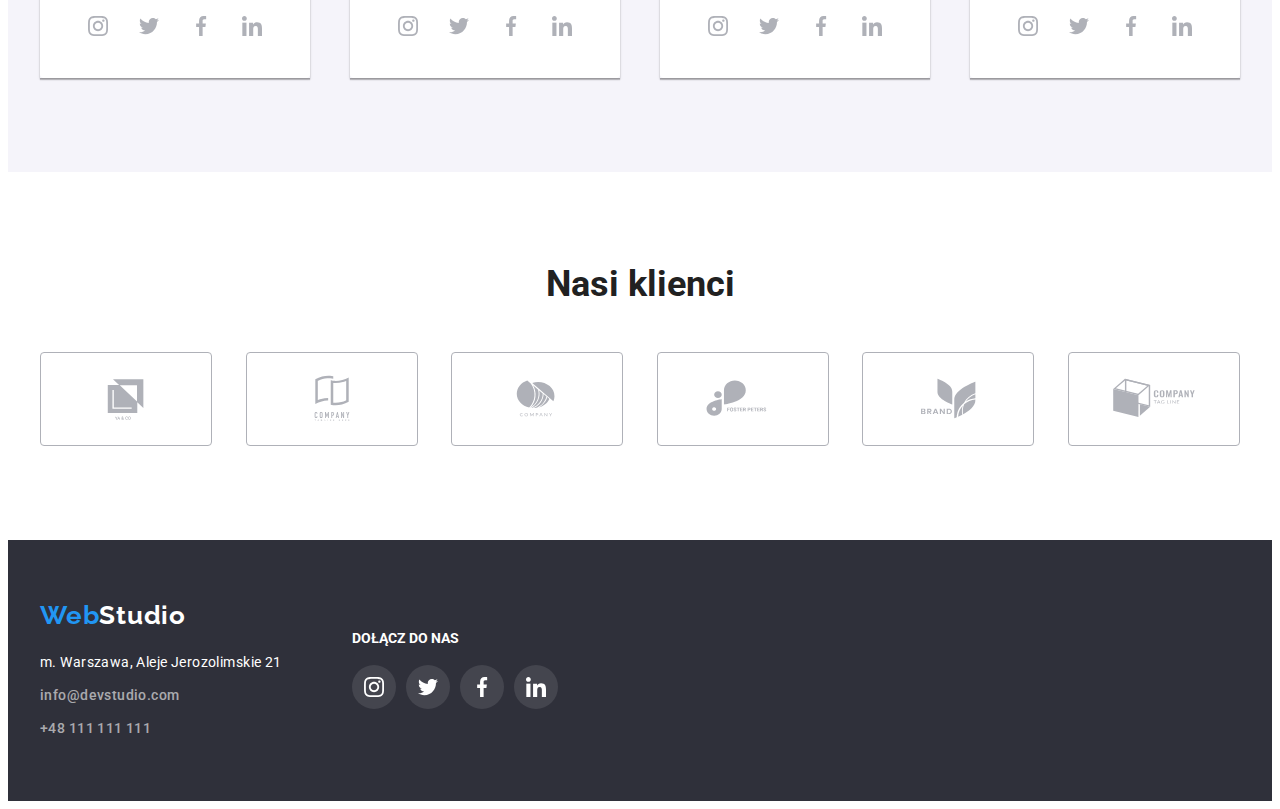
==== commit 2278bbac: "x" ====
--- a/index.html
+++ b/index.html
@@ -26,10 +26,6 @@
           <li><a href="portfolio.html" class="navigation-link" id="link2">Portfolio</a></li>
           <li><a href="index.html" class="navigation-link navigation-link-last" id="link3">Kontakt</a></li>
         </ul>
-      <!-- <div class="contacts">
-        <a href="mailto:info@devstudio.com" class="contacts-link"><svg class="ico-email" width="16px" height="12px"><use href="images/sprite.svg#icon-envelope"></use></svg>info@devstudio.com</a>
-        <a href="tel:+48111111111" class="contacts-link"><svg class="ico-phone" width="10px" height="16px"><use href="images/sprite.svg#icon-phone"></use></svg>+48 111 111 111</a>
-      </div> -->
       <ul class="contacts">
         <li class="contact-item"><a href="mailto:info@devstudio.com" class="contacts-link contacts-link-mail"><svg class="ico-email" width="16px" height="12px"><use href="images/sprite.svg#icon-envelope"></use></svg>info@devstudio.com</a></li>
         <li class="contact-item"><a href="tel:+48111111111" class="contacts-link contacts-link-phone"><svg class="ico-phone" width="10px" height="16px"><use href="images/sprite.svg#icon-phone"></use></svg>+48 111 111 111</a></li>
@@ -44,7 +40,18 @@
     <section class="section order-container">
     <div class="container">
       <h1 class="container-text">efektywne rozwiązania<br/>dla Waszego biznesu</h1>
-      <button type="button" class="order-button">Zamów usługę</button>
+      <button type="button" class="order-button" data-modal-open>Zamów usługę</button>
+      <div class="backdrop is-hidden" class="data-modal">
+        <div class="modal-window">
+            <img class="niespodzianka" src="./images/Serah.png">
+            <span class="niespodzianka-text">Odnalazłeś mnie Sera! Wypije Twe zdrowie!</span>
+            <button class="close-btn" class="data-modal-close">
+            <svg class="close-btn-ico">
+                <use href="images/sprite.svg#icon-zamykacz"></use>
+             </svg>
+            </button>
+          </div>
+        </div>
     </div>
     </section>
 
@@ -177,14 +184,40 @@
                       </a>
                     </li>
                     <li class="clients-list-logo">
-                      <svg class="client-list-ico">
-                        <use href="images/sprite.svg#icon-CompanyLogo2"></use>
-                      </svg>
-                    </li>
-                    <li class="clients-list-logo"><svg class="client-list-ico"><use href="images/sprite.svg#icon-CompanyLogo3"></use></svg></li>
-                    <li class="clients-list-logo"><svg class="client-list-ico"><use href="images/sprite.svg#icon-CompanyLogo4"></use></svg></li>
-                    <li class="clients-list-logo"><svg class="client-list-ico"><use href="images/sprite.svg#icon-CompanyLogo5"></use></svg></li>
-                    <li class="clients-list-logo"><svg class="client-list-ico"><use href="images/sprite.svg#icon-CompanyLogo6"></use></svg></li>
+                      <a href="index.html">
+                        <svg class="client-list-ico">
+                          <use href="images/sprite.svg#icon-CompanyLogo2"></use>
+                        </svg> 
+                      </a>
+                    </li>
+                    <li class="clients-list-logo">
+                      <a href="index.html">
+                        <svg class="client-list-ico">
+                          <use href="images/sprite.svg#icon-CompanyLogo3"></use>
+                        </svg>
+                      </a>
+                    </li>
+                    <li class="clients-list-logo">
+                      <a href="index.html">
+                        <svg class="client-list-ico">
+                          <use href="images/sprite.svg#icon-CompanyLogo4"></use>
+                        </svg>
+                      </a>
+                    </li>
+                    <li class="clients-list-logo">
+                      <a href="index.html">
+                        <svg class="client-list-ico">
+                          <use href="images/sprite.svg#icon-CompanyLogo5"></use>
+                        </svg>
+                      </a>
+                    </li>
+                    <li class="clients-list-logo">
+                      <a href="index.html">
+                        <svg class="client-list-ico">
+                          <use href="images/sprite.svg#icon-CompanyLogo6"></use>
+                        </svg>
+                      </a>
+                    </li>
                 </ul>
       </div>
     </section>
@@ -192,18 +225,6 @@
   </main>
 
   <!-- STOPKA -->
-  <!-- <footer class="section footer">
-    <div class="container">
-      <section class="footer-section">
-    <a href="index.html" class="logo"><span>Web</span><span class="logo-accent-white">Studio</span></a>
-    <address class="address"> m. Warszawa, Aleje Jerozolimskie 21 <br/>
-      <a href="mailto:info@devstudio.com" class="contacts-link">info@devstudio.com</a><br/>
-      <a href="tel:+48111111111" class="contacts-link">+48 111 111 111</a>
-    </address>
-      </section>
-    </div>
-  </footer> -->
-
   <footer class="section footer">
     <div class="container"> 
     <a href="index.html" class="logo"><span>Web</span><span class="logo-accent-white">Studio</span></a>
@@ -228,6 +249,7 @@
     </div>
   </footer>
 
+  <script src="./js/modal.js"></script>
 </body>
   
 </html>--- a/css/styles.css
+++ b/css/styles.css
@@ -117,7 +117,8 @@
   font-size: 14px;  
   font-weight: 500;
   line-height: 1.142; 
-  letter-spacing: 0.02em; 
+  letter-spacing: 0.02em;
+  fill: var(--secondary-text-color); 
 }
 
 .contacts-link:hover,
@@ -141,7 +142,7 @@
 
 
 /* =====ORDER SECTION===== */
-.order-container{
+.order-container {
   padding: 200px 0px 200px 0px;
   background: #2F303A;
   background-image: linear-gradient(
@@ -439,7 +440,7 @@
   justify-content: space-between;
 }
 
-.clients-list-logo {
+.clients-list-logo a{
   display: flex;
   width: 170px;
   height: 92px;
@@ -450,8 +451,8 @@
   fill: #afb1b8;
 }
 
-.clients-list-logo:hover,
-.clients-list-logo:focus {
+.clients-list-logo a:hover,
+.clients-list-logo a:focus {
   border-color: #2196f3;
   fill: #2196f3;
   cursor: pointer;
